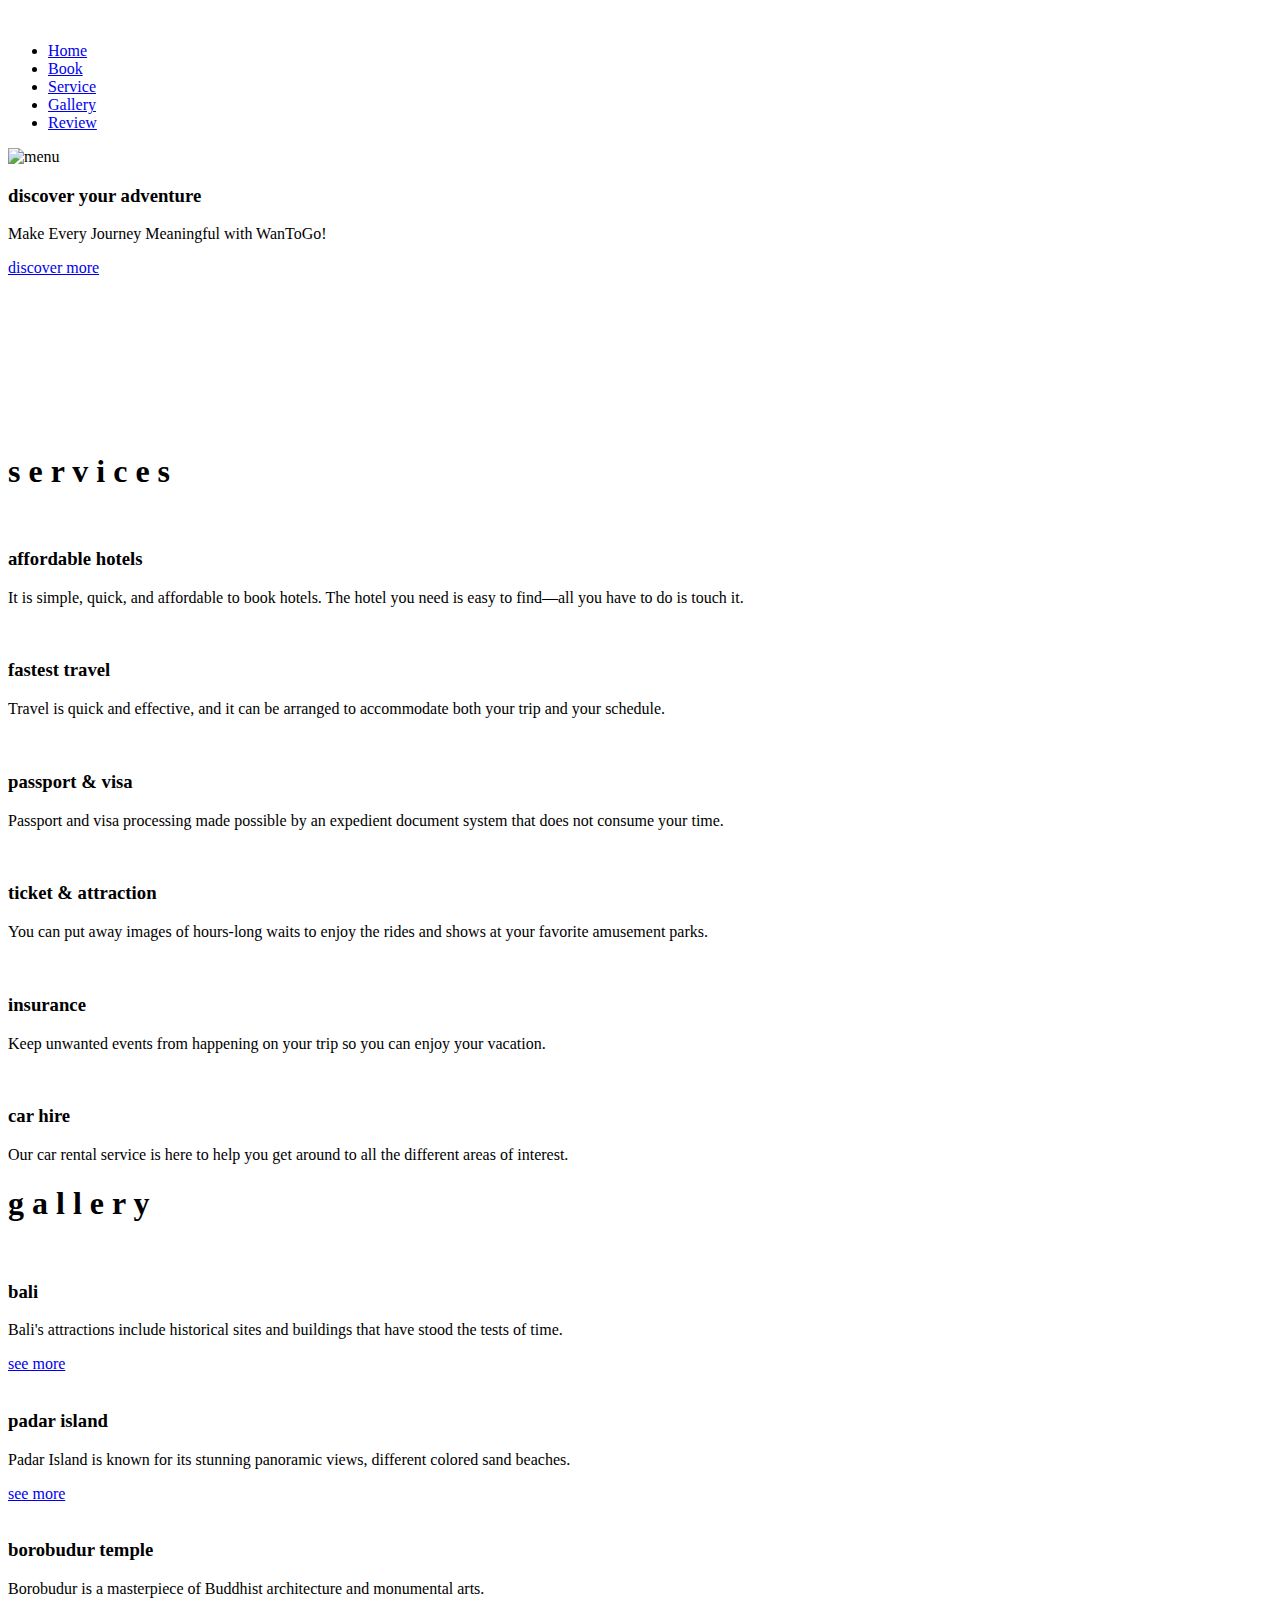
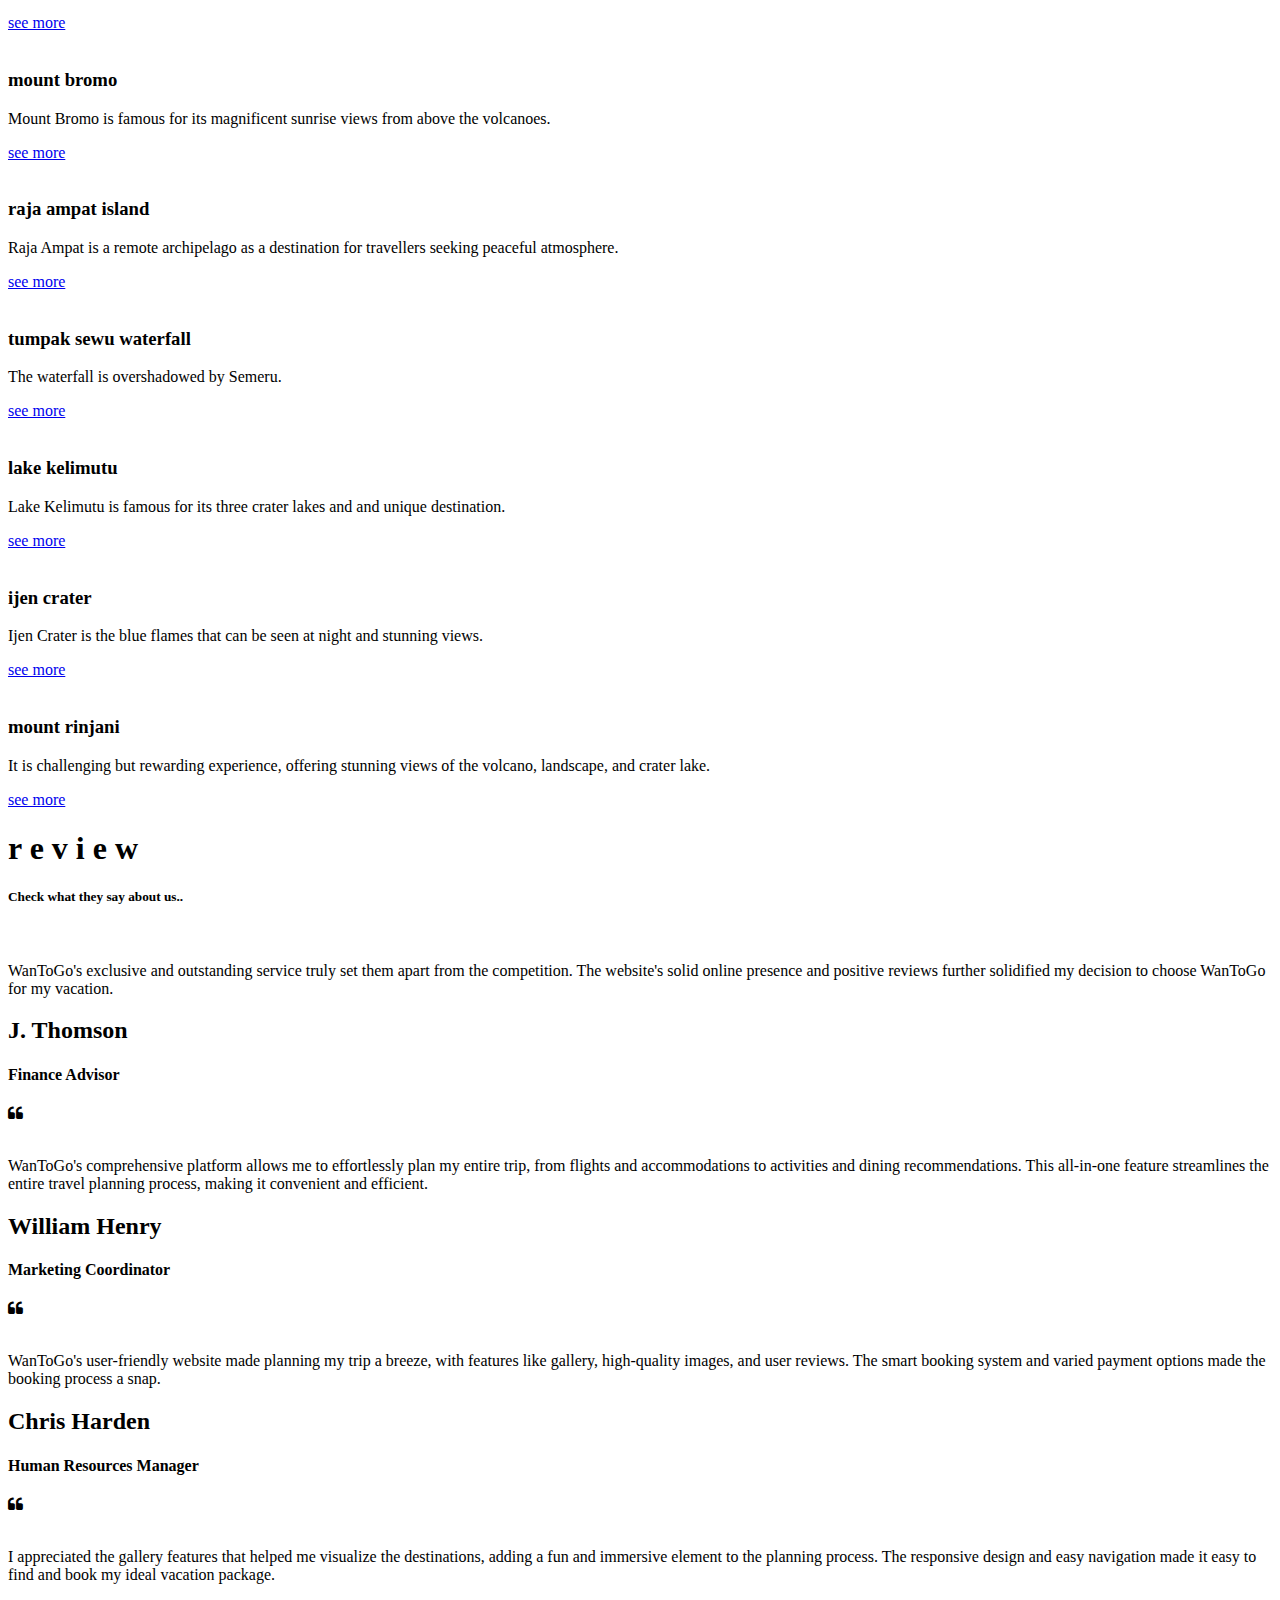
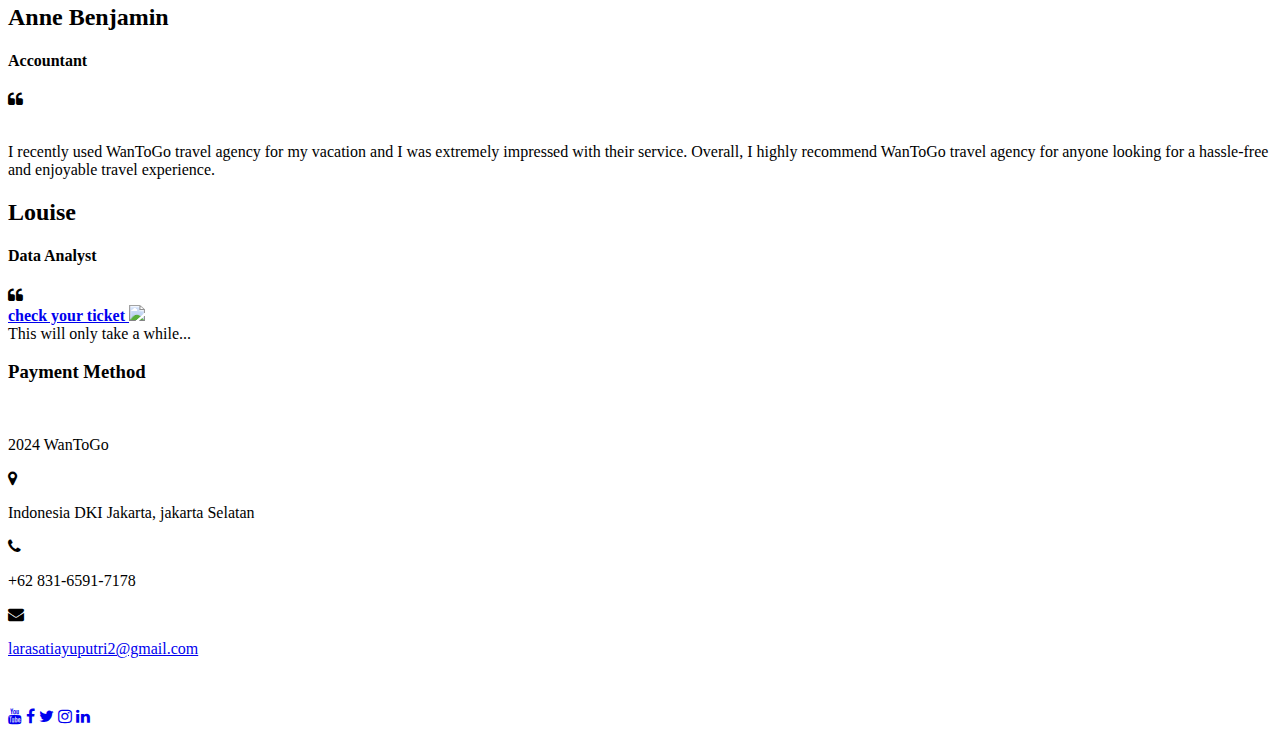
==== index.html @ e58da3a0 "Add files via upload" ====
<!DOCTYPE html>
<html lang="en">

<head>
  <meta charset="UTF-8" />
  <meta name="viewport" content="width=device-width, initial-scale=1.0" />
  <title>WanToGo Travel Services</title>

  <!-- ! font awesome cdn link -->

  <link rel="stylesheet" href="https://cdnjs.cloudflare.com/ajax/libs/font-awesome/6.4.2/css/all.min.css"
    integrity="sha512-z3gLpd7yknf1YoNbCzqRKc4qyor8gaKU1qmn+CShxbuBusANI9QpRohGBreCFkKxLhei6S9CQXFEbbKuqLg0DA=="
    crossorigin="anonymous" referrerpolicy="no-referrer" />

  <!-- ! custom css file link -->

  <link rel="stylesheet" href="./src/css/style.css" />

  <!-- ! icon website -->

  <link rel="icon" href="./src/assets/logo/WanTogo Icon.png" />

  <!-- ! external css file link for font awesome icon -->

  <link rel="stylesheet" href="https://cdnjs.cloudflare.com/ajax/libs/font-awesome/4.7.0/css/font-awesome.css" />

  <!-- ! footer cdn link -->

  <link rel="stylesheet" href="https://cdnjs.cloudflare.com/ajax/libs/font-awesome/4.7.0/css/font-awesome.min.css" />
</head>

<body>
  <!-- ! Header section starts -->

  <header>
    <nav>
      <div class="logo">
        <img src="./src/assets/logo/Logo Website.gif" width="100%" alt="" />
      </div>
      <ul class="navbar hidden">
        <li>
          <a href="#home">Home</a>
        </li>
        <li>
          <a href="./src/pages/book-ticket.html">Book</a>
        </li>
        <li>
          <a href="#services">Service</a>
        </li>
        <li>
          <a href="#gallery">Gallery</a>
        </li>
        <li>
          <a href="#review">Review</a>
        </li>
      </ul>
      <img src="./src/assets/menu-icon/menu.png" alt="menu" class="menu-icon" id="menu-bar" />
    </nav>
    <div class="banner"></div>
  </header>

  <!-- ! Header section ends -->

  <!-- ! Main section starts -->

  <main>
    <!-- ! Home section starts  -->

    <section class="home" id="home">
      <div class="content">
        <h3>discover your adventure</h3>
        <p>Make Every Journey Meaningful with WanToGo!</p>
        <a href="#services" class="btn">discover more</a>
      </div>

      <div class="controls">
        <span class="vid-btn active" data-src="./src/assets/video/video 5.mp4"></span>
        <span class="vid-btn" data-src="./src/assets/video/video 2.mp4"></span>
        <span class="vid-btn" data-src="./src/assets/video/video 1.mp4"></span>

        <div class="video-container">
          <video src="./src/assets/video/video 5.mp4" id="video-slider" loop autoplay muted></video>
        </div>
      </div>
    </section>

    <!-- ! Home section ends  -->

    <!-- ! Service section starts -->
    <section class="services" id="services">
      <h1 class="heading">
        <span>s</span>
        <span>e</span>
        <span>r</span>
        <span>v</span>
        <span>i</span>
        <span>c</span>
        <span>e</span>
        <span>s</span>
      </h1>

      <div class="box-container">
        <div class="box">
          <i class="fa-solid fa-hotel" id="srv-icon"></i>
          <h3>affordable hotels</h3>
          <p>
            It is simple, quick, and affordable to book hotels. The hotel you
            need is easy to find—all you have to do is touch it.
          </p>
        </div>
        <div class="box">
          <i class="fa-solid fa-plane" id="srv-icon"></i>
          <h3>fastest travel</h3>
          <p>
            Travel is quick and effective, and it can be arranged to
            accommodate both your trip and your schedule.
          </p>
        </div>
        <div class="box">
          <i class="fa-brands fa-cc-visa" id="srv-icon"></i>
          <h3>passport & visa</h3>
          <p>
            Passport and visa processing made possible by an expedient
            document system that does not consume your time.
          </p>
        </div>
        <div class="box">
          <i class="fa-sharp fa-solid fa-ticket" id="srv-icon"></i>
          <h3>ticket & attraction</h3>
          <p>
            You can put away images of hours-long waits to enjoy the rides and
            shows at your favorite amusement parks.
          </p>
        </div>
        <div class="box">
          <i class="fa-solid fa-shield" id="srv-icon"></i>
          <h3>insurance</h3>
          <p>
            Keep unwanted events from happening on your trip so you can enjoy
            your vacation.
          </p>
        </div>
        <div class="box">
          <i class="fa-solid fa-car" id="srv-icon"></i>
          <h3>car hire</h3>
          <p>
            Our car rental service is here to help you get around to all the
            different areas of interest.
          </p>
        </div>
      </div>
    </section>

    <!-- ! Service Section ends -->

    <!-- ! Gallery section starts -->

    <section class="gallery" id="gallery">
      <h1 class="heading">
        <span>g</span>
        <span>a</span>
        <span>l</span>
        <span>l</span>
        <span>e</span>
        <span>r</span>
        <span>y</span>
      </h1>

      <div class="box-container">
        <div class="box">
          <img src="./src/assets/gallery-section/g - bali.png" alt="" />
          <div class="content">
            <h3>bali</h3>
            <p>
              Bali's attractions include historical sites and buildings that
              have stood the tests of time.
            </p>
            <a href="https://www.indonesia.travel/id/en/destinations/bali-nusa-tenggara/bali" class="btn"
              target="_blank" rel="noopener">see more</a>
          </div>
        </div>
        <div class="box">
          <img src="./src/assets/gallery-section/g - padar.png" alt="" />
          <div class="content">
            <h3>padar island</h3>
            <p>
              Padar Island is known for its stunning panoramic views,
              different colored sand beaches.
            </p>
            <a href="https://www.indonesia.travel/id/en/destinations/bali-nusa-tenggara/labuan-bajo/the-wonder-of-padar-island-an-undeniable-travel-wish-list"
              class="btn" target="_blank" rel="noopener">see more</a>
          </div>
        </div>
        <div class="box">
          <img src="./src/assets/gallery-section/g - borobudur.png" alt="" />
          <div class="content">
            <h3>borobudur temple</h3>
            <p>
              Borobudur is a masterpiece of Buddhist architecture and
              monumental arts.
            </p>
            <a href="https://www.indonesia.travel/id/en/event-festivals/borobudur-marathon" class="btn" target="_blank"
              rel="noopener">see more</a>
          </div>
        </div>
        <div class="box">
          <img src="./src/assets/gallery-section/g - bromo.png" alt="" />
          <div class="content">
            <h3>mount bromo</h3>
            <p>
              Mount Bromo is famous for its magnificent sunrise views from
              above the volcanoes.
            </p>
            <a href="https://www.indonesia.travel/id/en/trip-ideas/8-signature-dishes-from-the-gateway-to-mecca-city-to-delight-culinary-enthusiasts1"
              class="btn" target="_blank" rel="noopener">see more</a>
          </div>
        </div>
        <div class="box">
          <img src="./src/assets/gallery-section/g- raja ampat.png" alt="" />
          <div class="content">
            <h3>raja ampat island</h3>
            <p>
              Raja Ampat is a remote archipelago as a destination for
              travellers seeking peaceful atmosphere.
            </p>
            <a href="https://www.indonesia.travel/id/en/destinations/maluku-papua/raja-ampat/do-not-miss-these-pieces-of-paradise-at-the-incridible-raja-ampat-island-s"
              class="btn" target="_blank" rel="noopener">see more</a>
          </div>
        </div>
        <div class="box">
          <img src="./src/assets/gallery-section/g - tumpak sewu.png" alt="" />
          <div class="content">
            <h3>tumpak sewu waterfall</h3>
            <p>The waterfall is overshadowed by Semeru.</p>
            <a href="https://www.journeyera.com/tumpak-sewu-waterfall/" class="btn" target="_blank" rel="noopener">see
              more</a>
          </div>
        </div>
        <div class="box">
          <img src="./src/assets/gallery-section/g - kelimutu.png" alt="" />
          <div class="content">
            <h3>lake kelimutu</h3>
            <p>
              Lake Kelimutu is famous for its three crater lakes and and
              unique destination.
            </p>
            <a href="https://www.indonesia.travel/id/en/destinations/bali-nusa-tenggara/flores/lake-kelimutu"
              class="btn" target="_blank" rel="noopener">see more</a>
          </div>
        </div>
        <div class="box">
          <img src="./src/assets/gallery-section/g - ijen.png" alt="" />
          <div class="content">
            <h3>ijen crater</h3>
            <p>
              Ijen Crater is the blue flames that can be seen at night and
              stunning views.
            </p>
            <a href="https://www.journeyera.com/kawah-ijen-volcano-hike-blue-fire/" class="btn" target="_blank"
              rel="noopener">see more</a>
          </div>
        </div>
        <div class="box">
          <img src="./src/assets/gallery-section/g - rinjani.png" alt="" />
          <div class="content">
            <h3>mount rinjani</h3>
            <p>
              It is challenging but rewarding experience, offering stunning
              views of the volcano, landscape, and crater lake.
            </p>
            <a href="https://www.journeyera.com/mount-rinjani-trekking/" class="btn" target="_blank" rel="noopener">see
              more</a>
          </div>
        </div>
      </div>
    </section>

    <!-- ! Gallery section ends -->

    <!-- ! Review section starts -->

    <section class="review" id="review">
      <h1 class="heading">
        <span>r</span>
        <span>e</span>
        <span>v</span>
        <span>i</span>
        <span>e</span>
        <span>w</span>
      </h1>

      <div class="wrapper">
        <h5>Check what they say about us..</h5>
      </div>

      <!-- ! Review cards -->
      <div class="cards">
        <div class="card">
          <img src="./src/assets/review-section/r-1.png" alt="" />
          <p>
            WanToGo's exclusive and outstanding service truly set them apart
            from the competition. The website's solid online presence and
            positive reviews further solidified my decision to choose WanToGo
            for my vacation.
          </p>
          <h2>J. Thomson</h2>
          <h4>Finance Advisor</h4>
          <i class="fa fa-quote-left" id="quote"></i>
        </div>
        <div class="card">
          <img src="./src/assets/review-section/r-2.png" alt="" />
          <p>
            WanToGo's comprehensive platform allows me to effortlessly plan my
            entire trip, from flights and accommodations to activities and
            dining recommendations. This all-in-one feature streamlines the
            entire travel planning process, making it convenient and
            efficient.
          </p>
          <h2>William Henry</h2>
          <h4>Marketing Coordinator</h4>
          <i class="fa fa-quote-left" id="quote"></i>
        </div>
        <div class="card">
          <img src="./src/assets/review-section/r-3.png" alt="" />
          <p>
            WanToGo's user-friendly website made planning my trip a breeze,
            with features like gallery, high-quality images, and user reviews.
            The smart booking system and varied payment options made the
            booking process a snap.
          </p>
          <h2>Chris Harden</h2>
          <h4>Human Resources Manager</h4>
          <i class="fa fa-quote-left" id="quote"></i>
        </div>
        <div class="card">
          <img src="./src/assets/review-section/r-4.png" alt="" />
          <p>
            I appreciated the gallery features that helped me visualize the
            destinations, adding a fun and immersive element to the planning
            process. The responsive design and easy navigation made it easy to
            find and book my ideal vacation package.
          </p>
          <h2>Anne Benjamin</h2>
          <h4>Accountant</h4>
          <i class="fa fa-quote-left" id="quote"></i>
        </div>
        <div class="card">
          <img src="./src/assets/review-section/r-5.png" alt="" />
          <p>
            I recently used WanToGo travel agency for my vacation and I was
            extremely impressed with their service. Overall, I highly
            recommend WanToGo travel agency for anyone looking for a
            hassle-free and enjoyable travel experience.
          </p>
          <h2>Louise</h2>
          <h4>Data Analyst</h4>
          <i class="fa fa-quote-left" id="quote"></i>
        </div>
      </div>
    </section>

    <!-- ! Review section ends -->

    <!-- ! Floating check ticket starts -->

    <a href="./src/pages/check-ticket.html" class="floating-parent">
      <div class="right-button"></div>
      <span class="widgetlabel">
        <strong>check your ticket</strong>
        <img src="./src/assets/check-ticket-section/waving-hand.png" class="emoji" />
      </span>
    </a>

    <!-- ! Floating check ticket ends -->

    <!-- ! Loader starts -->

    <div class="loader">
      <div class="loader-text">This will only take a while...</div>
    </div>

    <!-- ! Loader ends -->
  </main>

  <!-- ! Main section ends -->

  <!-- ! Footer section starts -->

  <footer class="footer">
    <div class="footer-left">
      <h3>Payment Method</h3>
      <div class="credit-cards">
        <img src="./src/assets/footer-section/visa.png" alt="" />
        <img src="./src/assets/footer-section/mastercard.png" alt="" />
        <img src="./src/assets/footer-section/paypal.png" alt="" />
      </div>
      <p class="footer-copyright">2024 WanToGo</p>
    </div>

    <div class="footer-center">
      <div>
        <i class="fa fa-map-marker"></i>
        <p><span>Indonesia</span> DKI Jakarta, jakarta Selatan</p>
      </div>
      <div>
        <i class="fa fa-phone"></i>
        <p>+62 831-6591-7178</p>
      </div>
      <div>
        <i class="fa fa-envelope"></i>
        <p><a href="mailto:support@gmail.com">larasatiayuputri2@gmail.com</a></p>
      </div>
    </div>

    <div class="footer-right">
      <p class="footer-about">
        <img src="./src/assets/logo/WanToGo Logo.png" alt="" />
      </p>

      <div class="footer-media">
        <a href="https://www.youtube.com/" target="_blank" rel="noopener"><i class="fa fa-youtube"></i></a>
        <a href="https://www.facebook.com/" target="_blank" rel="noopener"><i class="fa fa-facebook"></i></a>
        <a href="https://twitter.com/" target="_blank" rel="noopener"><i class="fa fa-twitter"></i></a>
        <a href="https://www.instagram.com/" target="_blank" rel="noopener"><i class="fa fa-instagram"></i></a>
        <a href="https://www.linkedin.com/" target="_blank" rel="noopener"><i class="fa fa-linkedin"></i></a>
      </div>
    </div>
  </footer>

  <!-- ! Footer section ends -->

  <!-- ! Custom js file link -->
  <script src="./src/js/index.js"></script>
</body>

</html>
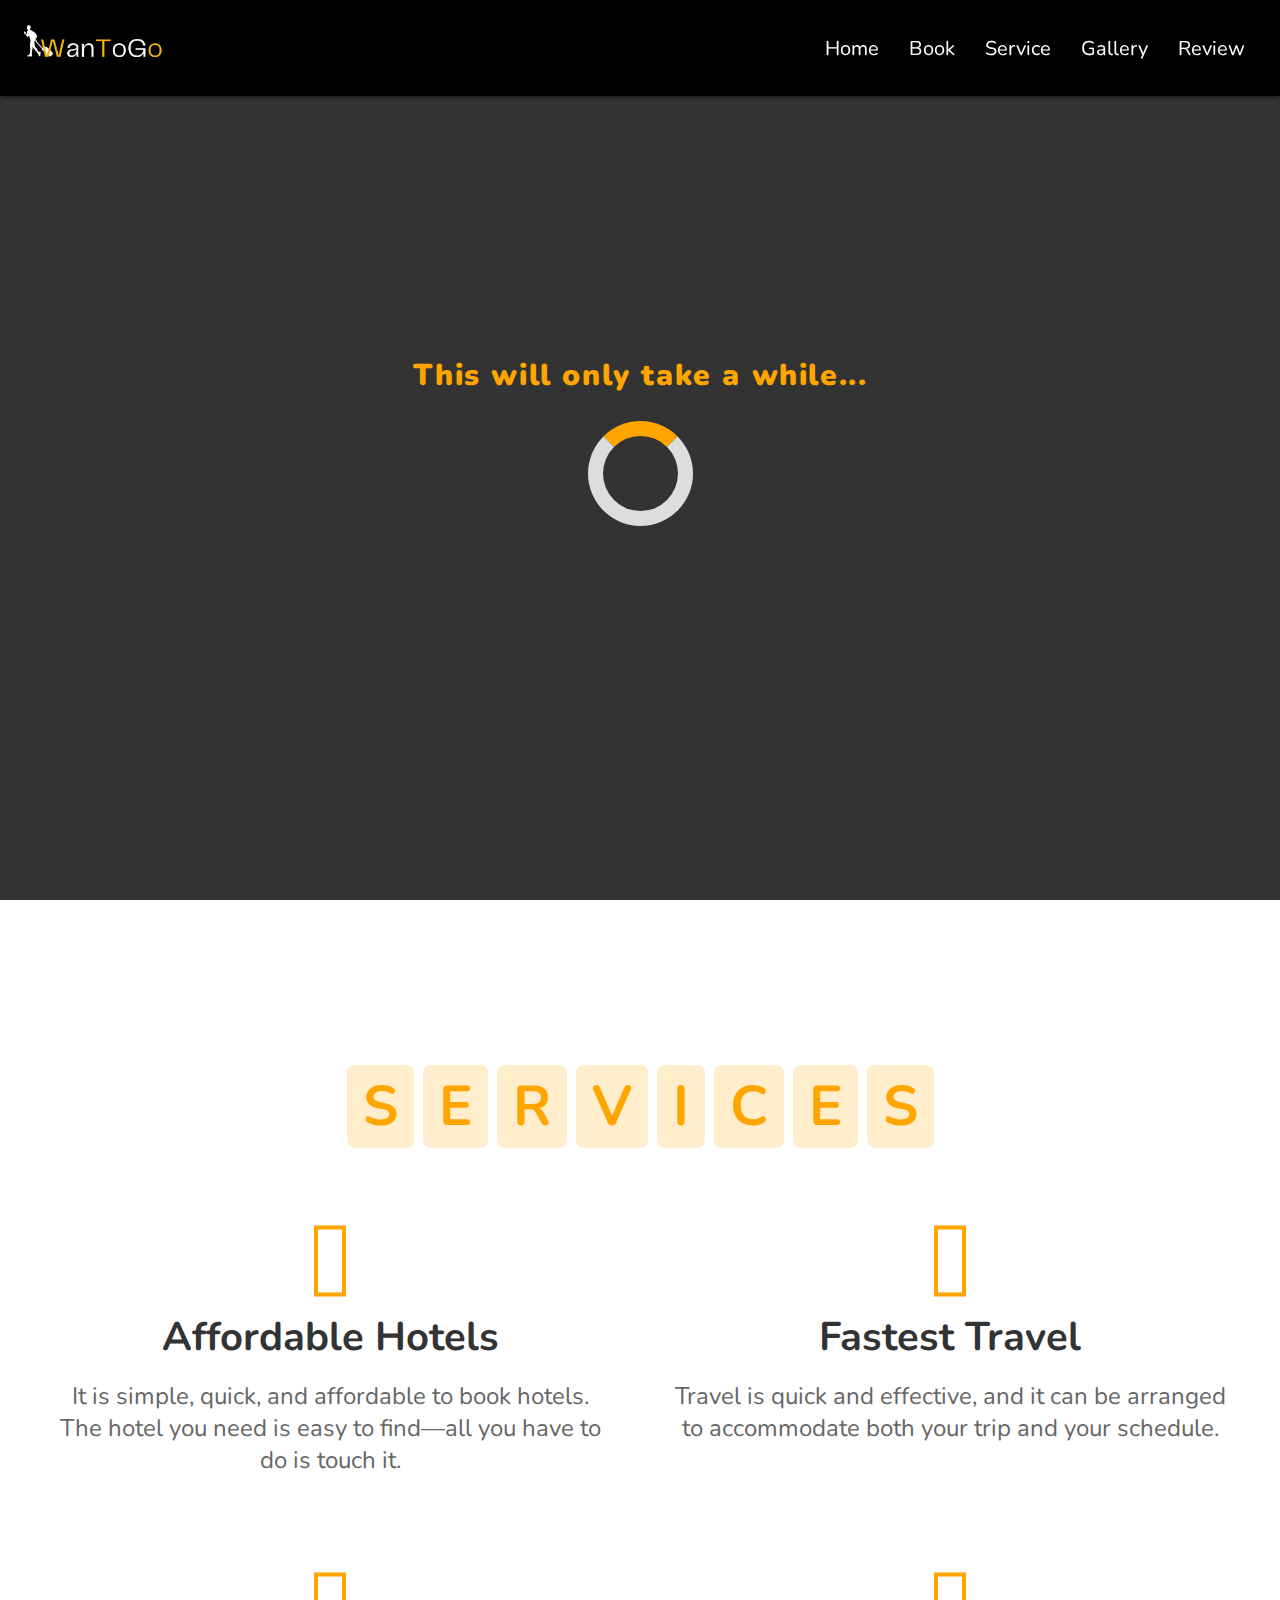
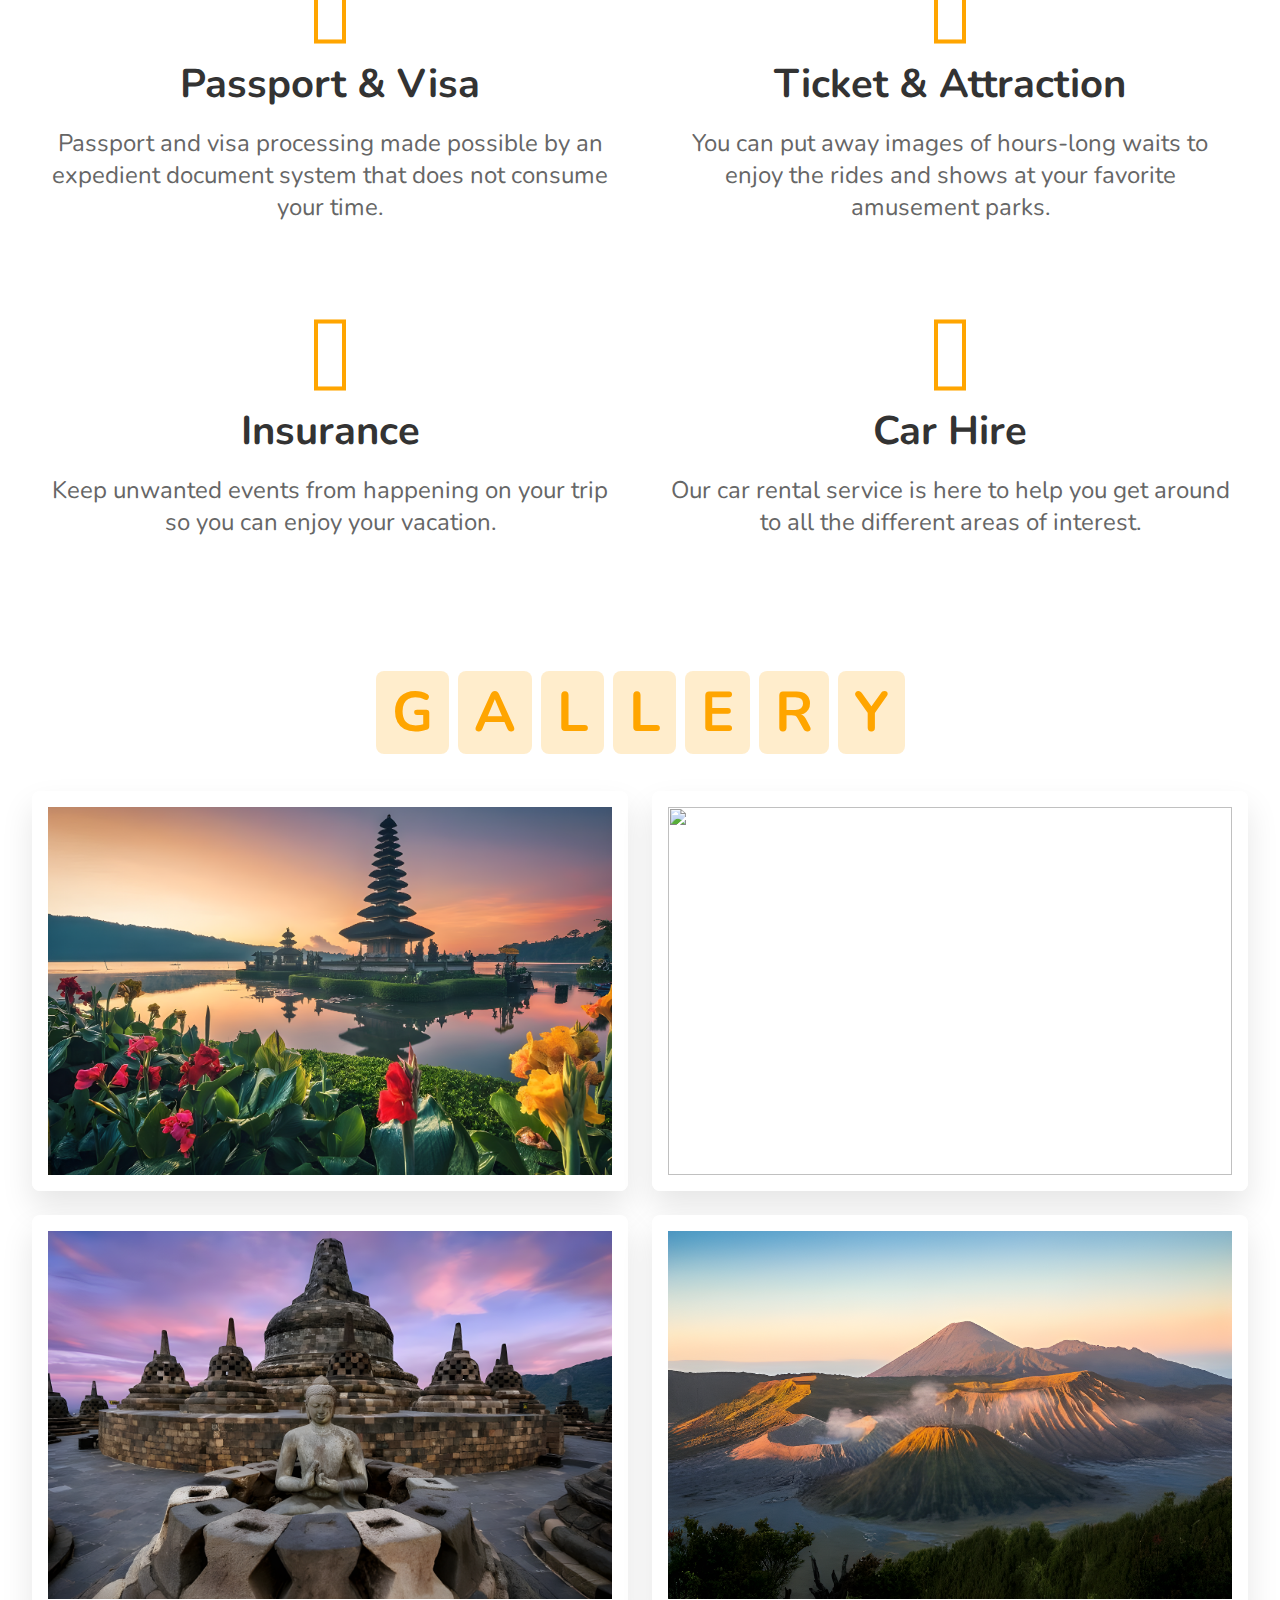
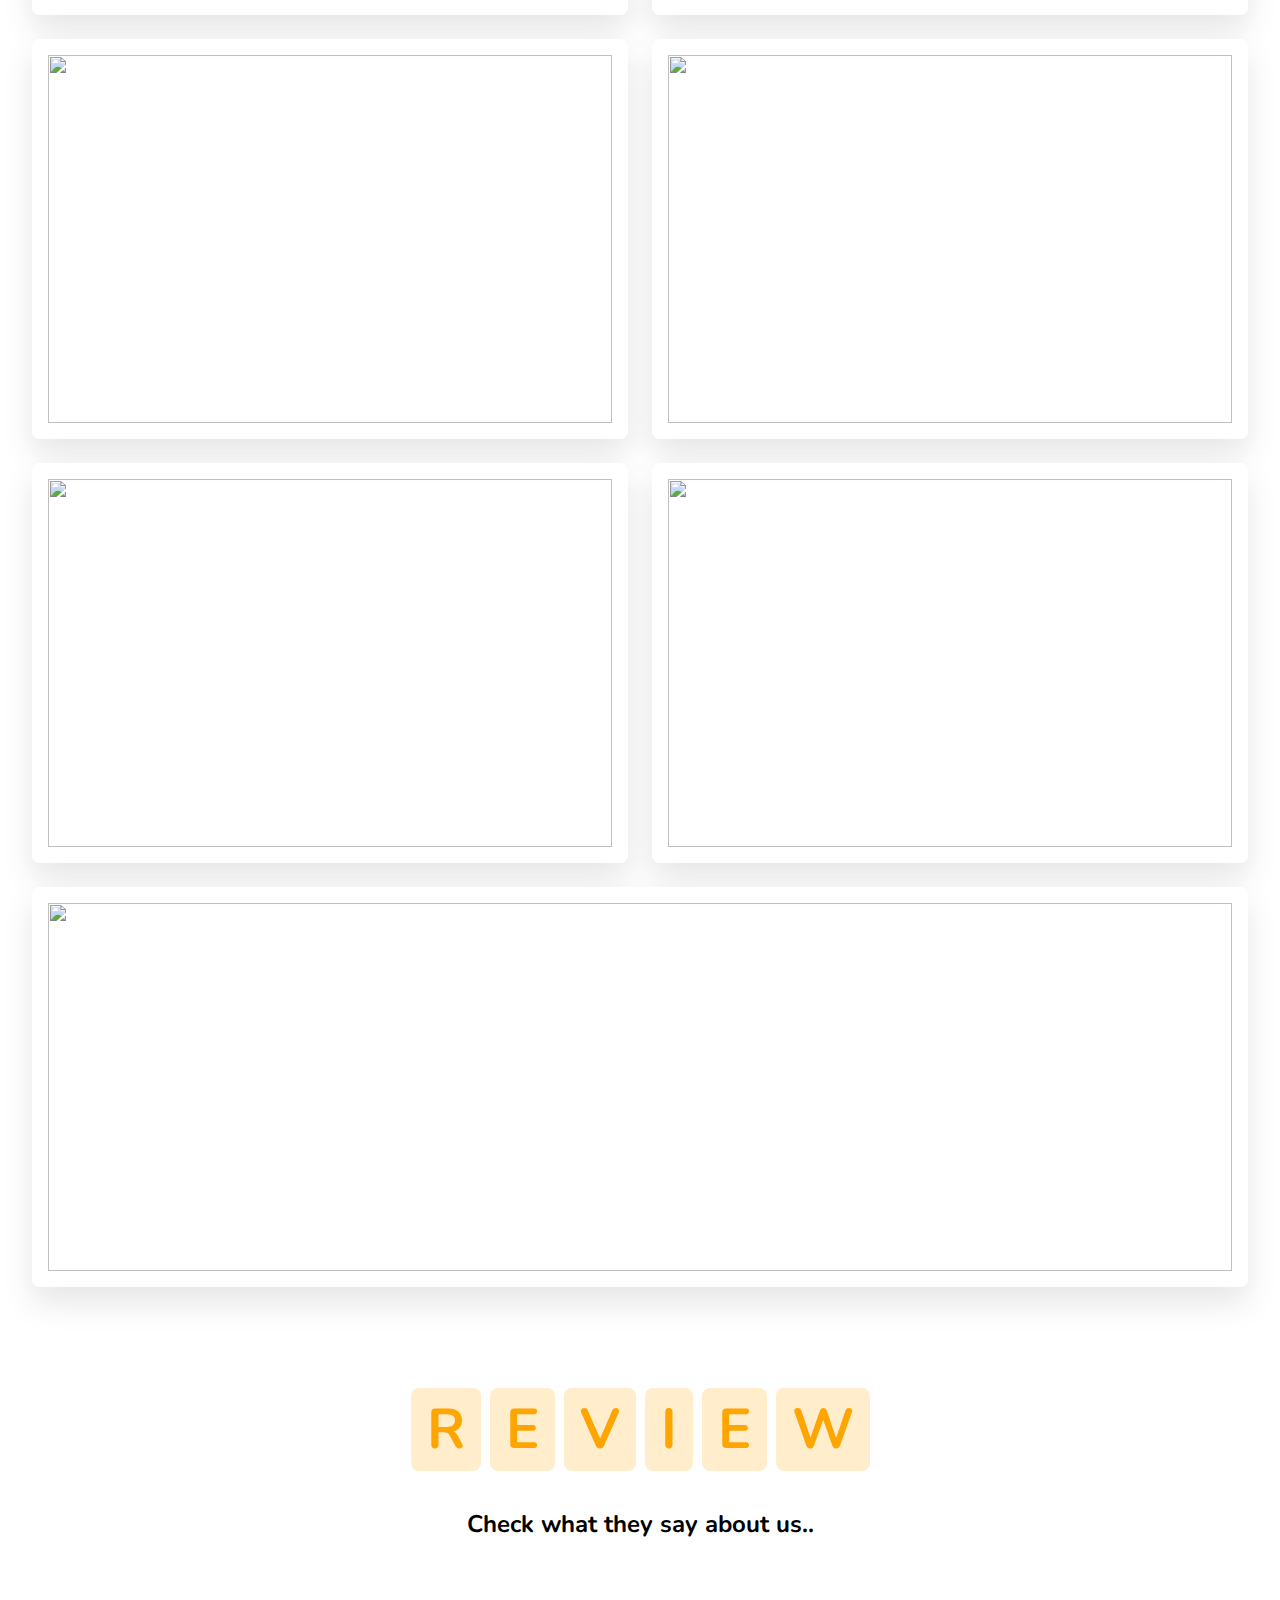
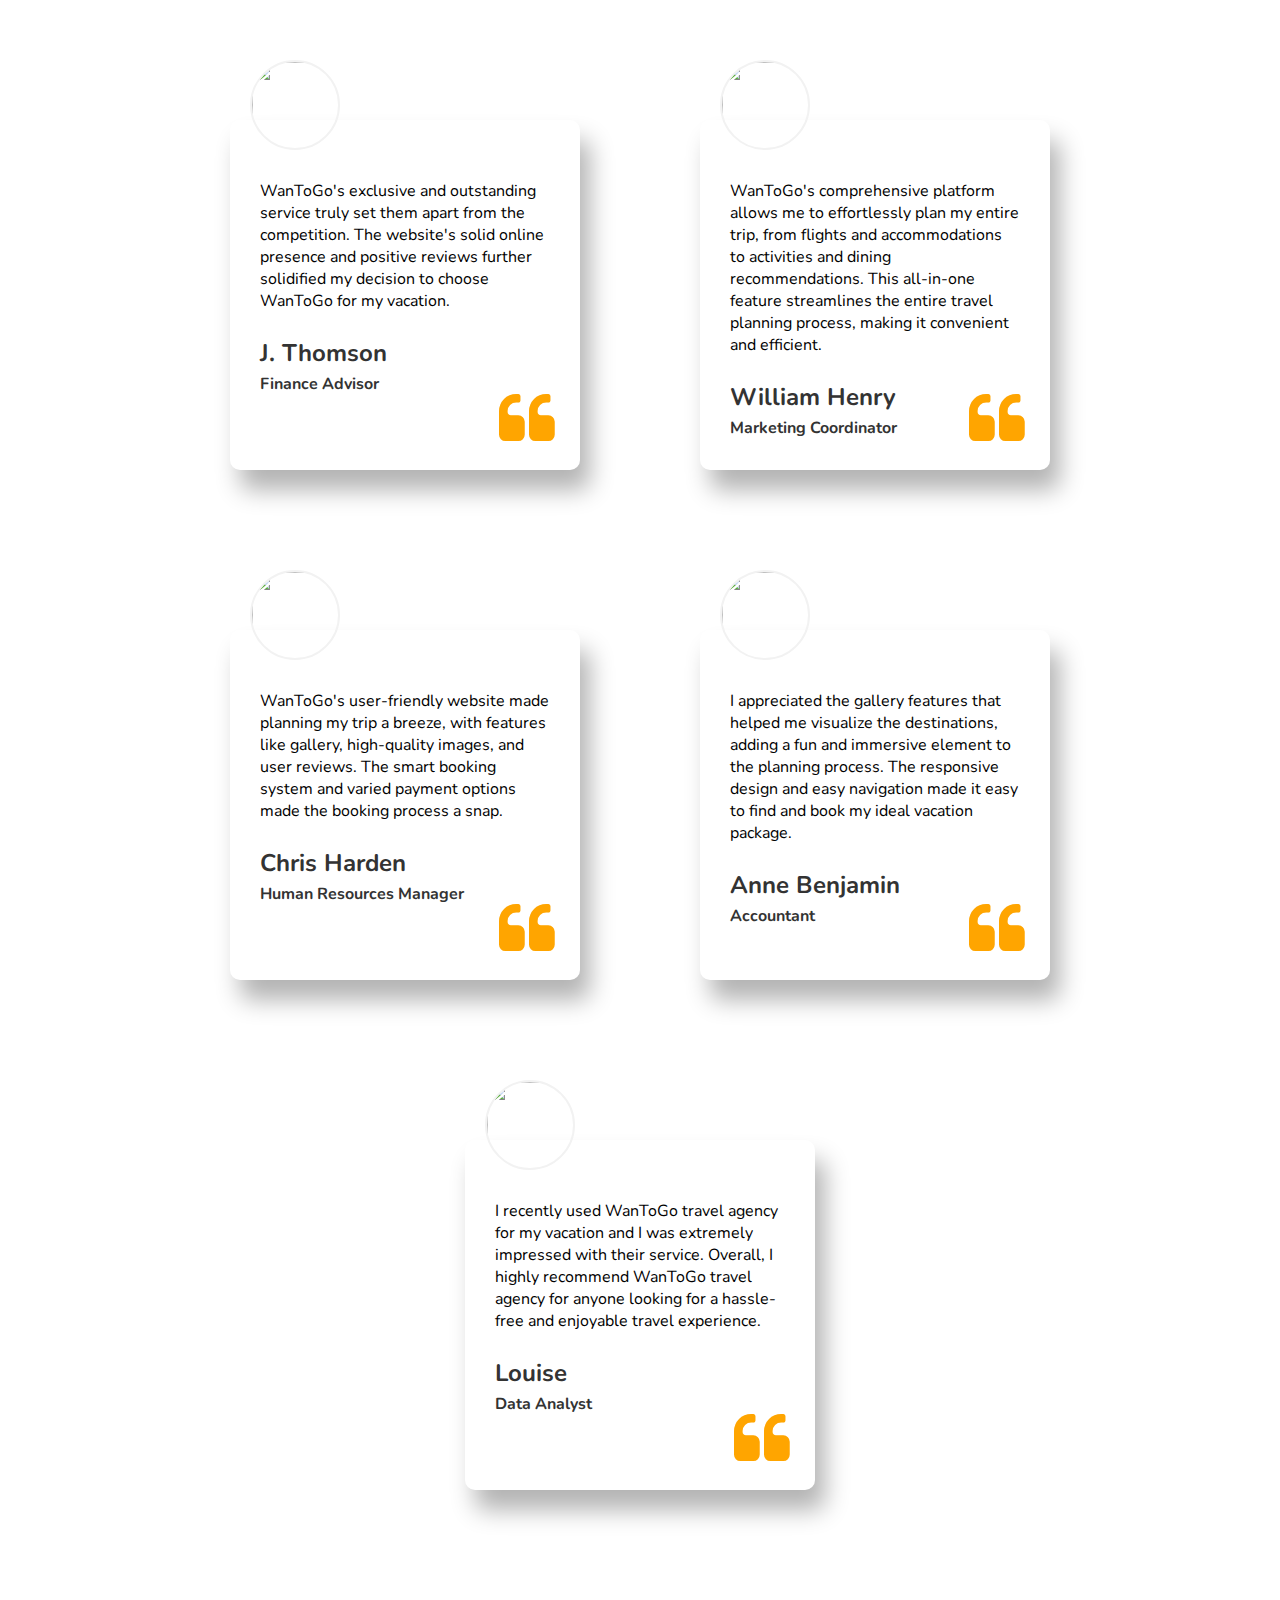
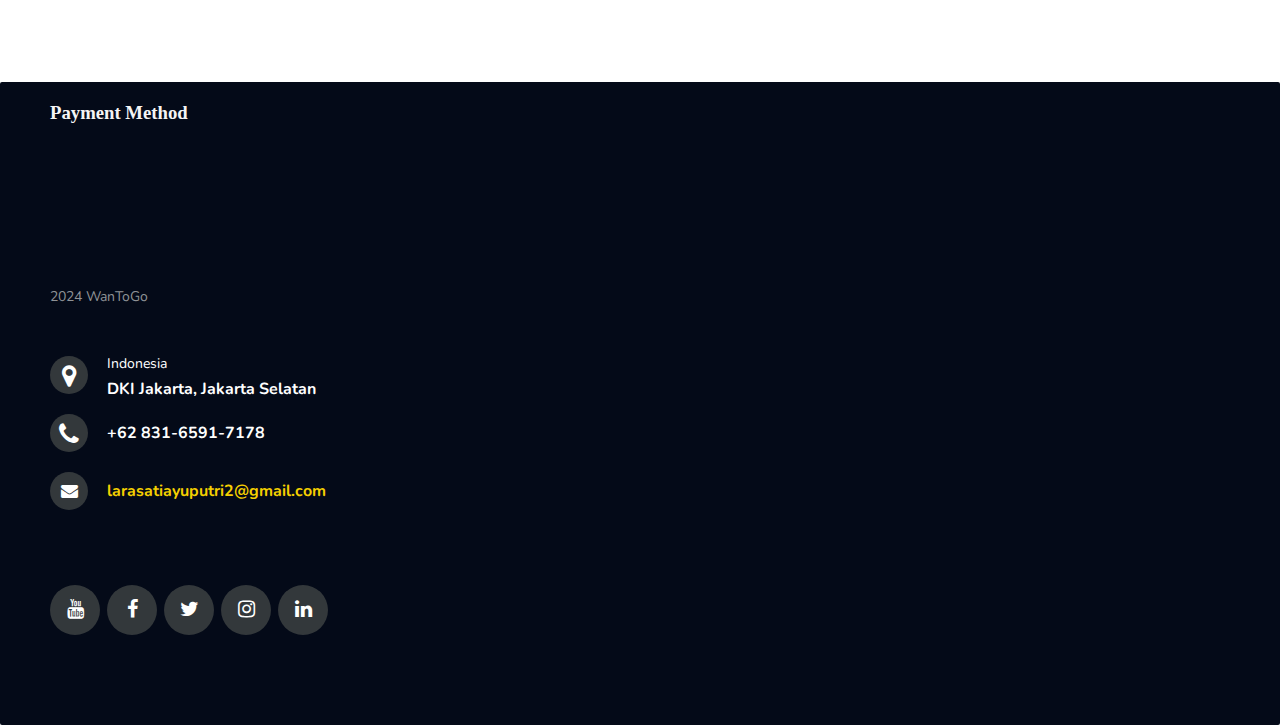
==== commit feca7181: "Update index.html" ====
--- a/index.html
+++ b/index.html
@@ -14,11 +14,11 @@
 
   <!-- ! custom css file link -->
 
-  <link rel="stylesheet" href="./src/css/style.css" />
+  <link rel="stylesheet" href="./css/style.css" />
 
   <!-- ! icon website -->
 
-  <link rel="icon" href="./src/assets/logo/WanTogo Icon.png" />
+  <link rel="icon" href="./assets/logo/WanTogo Icon.png" />
 
   <!-- ! external css file link for font awesome icon -->
 
@@ -35,14 +35,14 @@
   <header>
     <nav>
       <div class="logo">
-        <img src="./src/assets/logo/Logo Website.gif" width="100%" alt="" />
+        <img src="./assets/logo/Logo Website.gif" width="100%" alt="" />
       </div>
       <ul class="navbar hidden">
         <li>
           <a href="#home">Home</a>
         </li>
         <li>
-          <a href="./src/pages/book-ticket.html">Book</a>
+          <a href="./pages/book-ticket.html">Book</a>
         </li>
         <li>
           <a href="#services">Service</a>
@@ -54,7 +54,7 @@
           <a href="#review">Review</a>
         </li>
       </ul>
-      <img src="./src/assets/menu-icon/menu.png" alt="menu" class="menu-icon" id="menu-bar" />
+      <img src="./assets/menu-icon/menu.png" alt="menu" class="menu-icon" id="menu-bar" />
     </nav>
     <div class="banner"></div>
   </header>
@@ -79,7 +79,7 @@
         <span class="vid-btn" data-src="./src/assets/video/video 1.mp4"></span>
 
         <div class="video-container">
-          <video src="./src/assets/video/video 5.mp4" id="video-slider" loop autoplay muted></video>
+          <video src="./assets/video/video 5.mp4" id="video-slider" loop autoplay muted></video>
         </div>
       </div>
     </section>
@@ -168,7 +168,7 @@
 
       <div class="box-container">
         <div class="box">
-          <img src="./src/assets/gallery-section/g - bali.png" alt="" />
+          <img src="./assets/gallery-section/g - bali.png" alt="" />
           <div class="content">
             <h3>bali</h3>
             <p>
@@ -180,7 +180,7 @@
           </div>
         </div>
         <div class="box">
-          <img src="./src/assets/gallery-section/g - padar.png" alt="" />
+          <img src="./assets/gallery-section/g - padar.png" alt="" />
           <div class="content">
             <h3>padar island</h3>
             <p>
@@ -192,7 +192,7 @@
           </div>
         </div>
         <div class="box">
-          <img src="./src/assets/gallery-section/g - borobudur.png" alt="" />
+          <img src="./assets/gallery-section/g - borobudur.png" alt="" />
           <div class="content">
             <h3>borobudur temple</h3>
             <p>
@@ -204,7 +204,7 @@
           </div>
         </div>
         <div class="box">
-          <img src="./src/assets/gallery-section/g - bromo.png" alt="" />
+          <img src="./assets/gallery-section/g - bromo.png" alt="" />
           <div class="content">
             <h3>mount bromo</h3>
             <p>
@@ -216,7 +216,7 @@
           </div>
         </div>
         <div class="box">
-          <img src="./src/assets/gallery-section/g- raja ampat.png" alt="" />
+          <img src="./assets/gallery-section/g- raja ampat.png" alt="" />
           <div class="content">
             <h3>raja ampat island</h3>
             <p>
@@ -433,4 +433,4 @@
   <script src="./src/js/index.js"></script>
 </body>
 
-</html>+</html>
--- a/css/style.css
+++ b/css/style.css
@@ -0,0 +1,909 @@
+@import url("https://fonts.googleapis.com/css2?family=Nunito:wght@200;300;400;600;700&display=swap");
+@import url("https://fonts.googleapis.com/css2?family=Poppins:wght@300;400;500;600&display=swap");
+
+:root {
+  --orange: #ffa500;
+}
+
+* {
+  font-family: "Nunito", sans-serif;
+  margin: 0;
+  padding: 0;
+  box-sizing: border-box;
+  text-transform: capitalize;
+  outline: none;
+  border: none;
+  text-decoration: none;
+}
+
+*::selection {
+  background: var(--orange);
+  color: #fff;
+}
+
+html {
+  font-size: 62, 5%;
+  overflow-x: hidden;
+  scroll-padding-top: 6rem;
+  scroll-behavior: smooth;
+}
+
+section {
+  padding: 2rem 9%;
+}
+
+/* ! Heading for every pages */
+
+.heading {
+  text-align: center;
+  padding: 2.5rem 0;
+}
+
+.heading span {
+  font-size: 3.5rem;
+  background: rgba(255, 165, 0, 0.2);
+  color: var(--orange);
+  border-radius: 0.5rem;
+  padding: 0.2rem 1rem;
+}
+
+.heading span.space {
+  background: none;
+}
+
+/* ! Header section */
+
+header {
+  display: inline;
+}
+
+nav {
+  box-shadow: 0 0 5px black;
+  background-color: black;
+  display: flex;
+  justify-content: space-between;
+  align-items: center;
+  position: sticky;
+  top: 0;
+  padding: 10px 20px;
+  z-index: 10;
+}
+
+.logo {
+  width: 100px;
+}
+
+.logo img {
+  height: 150%;
+  width: 150%;
+  align-items: center;
+}
+
+nav ul {
+  padding-right: 10px;
+  list-style: none;
+  display: flex;
+  gap: 20px;
+}
+
+nav ul li a {
+  color: white;
+  text-decoration: none;
+  font-size: 20px;
+  padding: 0px 5px;
+}
+
+nav ul li a:hover {
+  color: #f0cd06;
+  font-weight: bold;
+  box-shadow: 0px 0px 10px 0px rgba(175, 175, 175, 0.75);
+  transition: all 0.5s ease;
+  padding: 15px;
+  border-radius: 10px;
+}
+
+.menu-icon {
+  display: none;
+  width: 30px;
+  cursor: pointer;
+  margin-left: 40px;
+}
+
+.active-link {
+  font-weight: bold;
+  text-decoration: underline;
+  text-decoration-color: #f0cd06;
+  text-decoration-thickness: 2px;
+  color: var(--orange);
+  transition: color 0.3s ease-in-out, text-decoration 0.3s ease-in-out,
+    background-color 0.3s ease-in-out;
+  background-color: #fff;
+  padding: 10px 15px;
+  border-radius: 5px;
+  box-shadow: 0px 0px 10px 0px rgba(255, 235, 14, 0.75);
+}
+
+/* ! Home section */
+
+.home {
+  min-height: 100vh;
+  display: flex;
+  align-items: center;
+  justify-content: center;
+  flex-flow: column;
+  position: relative;
+  z-index: 0;
+}
+
+.home .content {
+  text-align: center;
+}
+
+.home .content h3 {
+  font-size: 4.5rem;
+  color: #fff;
+  text-transform: uppercase;
+  text-shadow: 0 0.3rem 0.5rem rgba(0, 0, 0, 0.1);
+}
+
+.home .content p {
+  font-size: 2.5rem;
+  color: #fff;
+  padding: 5rem 0;
+}
+
+.btn {
+  display: inline-block;
+  margin-top: 1rem;
+  background: var(--orange);
+  color: #fff;
+  padding: 0.8rem 3rem;
+  border: 0.2rem solid var(--orange);
+  cursor: pointer;
+  font-size: 1.7rem;
+}
+
+.btn:hover {
+  background: rgba(255, 165, 0, 0.2);
+  color: var(--orange);
+}
+
+.submit-btn {
+  width: 100%;
+  text-align: right;
+}
+
+.home .video-container video {
+  position: absolute;
+  top: 0;
+  left: 0;
+  z-index: -1;
+  height: 100%;
+  width: 100%;
+  object-fit: cover;
+  opacity: 1;
+  transition: opacity 0.5s ease-in-out;
+}
+
+.home .controls {
+  padding: 1rem;
+  border-radius: 5rem;
+  background: rgba(0, 0, 0, 0.7);
+  margin-top: 7rem;
+}
+
+.home .controls .vid-btn {
+  height: 2rem;
+  width: 2rem;
+  display: inline-block;
+  border-radius: 50%;
+  background: #fff;
+  cursor: pointer;
+  margin: 0 0.5rem;
+}
+
+.home .controls .vid-btn.active {
+  background: var(--orange);
+}
+
+.fade {
+  opacity: 1;
+  transition: opacity 0.25s ease-in-out;
+}
+
+.fade-out {
+  opacity: 0;
+}
+
+/* ! Book section */
+
+form {
+  display: flex;
+  flex-wrap: wrap;
+  justify-content: space-between;
+  border-radius: 10px;
+  border: 1px solid #fff;
+  background: #ffc700;
+  box-shadow: -22px 28px 7px 15px rgba(0, 0, 0, 0.25);
+  padding: 20px;
+  gap: 20px;
+}
+
+.inputbox {
+  width: 45%;
+}
+
+.inputbox input {
+  width: 100%;
+  height: 30px;
+  border-radius: 3px;
+  border: 1px solid #fff;
+  background: #fff;
+  box-shadow: 0px 4px 4px 0px rgba(0, 0, 0, 0.25) inset;
+  padding: 0 10px;
+  text-transform: none;
+}
+
+.inputbox select {
+  background-color: #fff;
+  color: rgb(134, 127, 127);
+  padding: 0 10px;
+  width: 100%;
+  height: 30px;
+  border: none;
+  border-radius: 3px;
+  font-size: 13px;
+  box-shadow: 0px 4px 4px 0px rgba(0, 0, 0, 0.25) inset;
+  -webkit-appearance: button;
+  appearance: button;
+  outline: none;
+}
+
+textarea {
+  font-size: auto;
+  letter-spacing: 1px;
+  padding: 10px;
+  max-width: 100%;
+  line-height: 1.5;
+  border-radius: 5px;
+  border: 1px solid #ccc;
+  box-shadow: 1px 1px 1px #999;
+  text-transform: none;
+}
+
+/* ! Ticket section */
+
+.ticket-form {
+  background: var(--orange);
+  padding: 20px;
+  max-width: 600px;
+  margin: auto;
+  margin-top: 100px;
+}
+
+.ticket-column {
+  display: flex;
+  align-items: center;
+  gap: 20px;
+  margin: 10px 0px;
+}
+
+.ticket-column input {
+  width: 80%;
+  height: 25px;
+  border-radius: 2px;
+  text-transform: none;
+  padding-left: 10px;
+  border: 1px solid #fff;
+  background: #fff;
+  box-shadow: 0px 4px 4px 0px rgba(0, 0, 0, 0.25) inset;
+}
+
+.ticket-column label {
+  width: 20%;
+}
+
+.column-check-ticket {
+  border-radius: 10px;
+  background: rgba(255, 199, 0, 0.67);
+  box-shadow: -10px 10px 5px 14px rgba(0, 0, 0, 0.25);
+  padding: 20px;
+  max-width: 600px;
+  margin: auto;
+  margin-top: 120px;
+}
+
+.column-check-ticket .box-title {
+  max-width: 560px;
+  height: 435x;
+  flex-shrink: 0;
+  border-radius: 2px;
+  background: #ffc700;
+  box-shadow: 0px 4px 4px 0px rgba(0, 0, 0, 0.25);
+  margin-bottom: 30px;
+}
+
+.column-check-ticket .box-title h3 {
+  color: #fff;
+  text-align: center;
+  font-family: "Nunito", sans-serif;
+  font-size: 25px;
+  font-style: normal;
+  font-weight: 900;
+  line-height: normal;
+}
+
+.submit-ticket-btn {
+  text-align: center;
+}
+
+.submit-ticket-btn button {
+  text-transform: uppercase;
+}
+
+/* ! Service section */
+
+.services .box-container {
+  display: flex;
+  flex-wrap: wrap;
+  gap: 1.5rem;
+}
+
+.services .box-container .box {
+  flex: 1 1 30rem;
+  border-radius: 0.5rem;
+  padding: 1rem;
+  text-align: center;
+  transition: all 0.5s ease-in-out;
+}
+
+.services .box-container .box i {
+  padding: 1rem;
+  font-size: 5rem;
+  color: var(--orange);
+}
+
+.services .box-container .box h3 {
+  font-size: 2.5rem;
+  color: #333;
+}
+
+.services .box-container .box p {
+  font-size: 1.5rem;
+  color: #666;
+  padding: 1rem 0;
+  text-transform: none;
+}
+
+.services .box-container .box:hover {
+  background: #ffa500;
+  transform: scale(1.1);
+  box-shadow: 0 1rem 2rem rgba(0, 0, 0, 0.5);
+  cursor: pointer;
+}
+
+.services .box-container .box:hover #srv-icon {
+  color: #fff;
+}
+
+.services .box-container .box:hover h3 {
+  color: #800020;
+}
+
+.services .box-container .box:hover p {
+  color: #fff;
+}
+
+/* ! Gallery section */
+
+.gallery .box-container {
+  display: flex;
+  flex-wrap: wrap;
+  gap: 1.5rem;
+}
+
+.gallery .box-container .box {
+  overflow: hidden;
+  box-shadow: 0 1rem 2rem rgba(0, 0, 0, 0.1);
+  border: 1rem solid #fff;
+  border-radius: 0.5rem;
+  flex: 1 1 30rem;
+  height: 25rem;
+  position: relative;
+}
+
+.gallery .box-container .box img {
+  height: 100%;
+  width: 100%;
+  object-fit: cover;
+}
+
+.gallery .box-container .box .content {
+  position: absolute;
+  top: -120%;
+  left: 0;
+  height: 120%;
+  width: 100%;
+  text-align: center;
+  background: rgba(0, 0, 0, 0.7);
+  padding: 2rem;
+  padding-top: 5rem;
+}
+
+.gallery .box-container .box:hover .content {
+  top: 0;
+}
+
+.gallery .box-container .box .content h3 {
+  font-size: 2.5rem;
+  color: var(--orange);
+}
+
+.gallery .box-container .box .content p {
+  font-size: 1.5rem;
+  color: #eee;
+  padding: 0.5rem 0;
+  text-transform: none;
+}
+
+/* ! Review section */
+
+.review {
+  background: white;
+}
+
+.wrapper h5 {
+  font-size: 24px;
+  text-align: center;
+  margin-bottom: 100px;
+  text-transform: none;
+}
+
+.cards {
+  display: flex;
+  flex-wrap: wrap;
+  justify-content: center;
+  align-items: center;
+  width: 1000px;
+  margin: auto;
+}
+
+.card {
+  width: 350px;
+  height: 350px;
+  border-radius: 10px;
+  margin: 55px;
+  padding: 20px 30px;
+  position: relative;
+  background: rgba(255, 255, 255, 0.2);
+  box-shadow: 10px 20px 25px rgba(0, 0, 0, 0.3);
+  transition: all 0.5s ease-in-out;
+}
+
+.card img {
+  height: 90px;
+  width: 90px;
+  border: 2px solid #f2f2f2;
+  border-radius: 50%;
+  position: absolute;
+  top: -60px;
+  left: 20px;
+}
+
+.card p {
+  margin-top: 40px;
+  margin-bottom: 25px;
+  text-transform: none;
+}
+
+.card h2 {
+  margin-bottom: 4px;
+  color: #333;
+}
+
+.card h4 {
+  color: #333;
+  font-size: 16px;
+}
+
+.card i {
+  font-size: 60px;
+  position: absolute;
+  bottom: 20px;
+  right: 25px;
+  color: var(--orange);
+}
+
+.card:hover {
+  transform: scale(1.1);
+  color: #333;
+  background: linear-gradient(35deg, #c4880f 10%, #e5ff39 100%);
+  box-shadow: 10px 40px 50px rgba(0, 0, 0, 0.5);
+}
+
+.card:hover #quote {
+  color: white;
+}
+
+.card:hover p {
+  color: #800020;
+}
+
+/* ! About-us section */
+
+
+
+/* ! Floating ticket section */
+
+.floating-parent {
+  position: fixed;
+  bottom: 8%;
+  right: 18px;
+  text-align: center;
+  color: #ffc55c;
+}
+
+.floating-parent .right-button {
+  width: 70px;
+  height: 70px;
+  background-image: url("../assets/check-ticket-section/plane-ticket.png");
+  border-radius: 50%;
+  background-repeat: no-repeat;
+  background-color: #ffc55c;
+  background-size: 40px;
+  background-position: center;
+  float: right;
+  margin: 0 auto;
+  cursor: pointer;
+  box-shadow: 0 -2px 3px -1px #f0cd06;
+  animation: float 3s ease-in-out infinite;
+  animation-delay: 2s;
+}
+
+.floating-parent .widgetlabel {
+  color: var(--orange);
+  position: relative;
+  right: 10px;
+  top: 10px;
+  white-space: nowrap;
+  border: 0px;
+  font-size: 18px;
+  cursor: pointer;
+  border-radius: 16px;
+  padding: 10px 15px 10px 20px;
+  background: rgb(255, 255, 255);
+  display: flex;
+  justify-content: space-between;
+  align-items: center;
+  box-shadow: rgb(0 18 46 / 24%) 0px 6px 32px;
+  animation: float 3s ease-in-out infinite;
+  animation-delay: 1s;
+}
+
+.floating-parent .emoji {
+  width: 20px;
+  margin: 0 10px 2px;
+  user-select: none;
+}
+
+/* ! Footer section */
+
+footer {
+  position: absolute;
+  margin-top: 10px;
+}
+
+.footer {
+  background-color: #040a18;
+  box-sizing: border-box;
+  width: 100%;
+  text-align: left;
+  font: bold 16px sans-serif;
+  padding: 20px 20px 50px 50px;
+  margin-top: 80px;
+  border-radius: 2px;
+}
+
+.footer .footer-left,
+.footer .footer-center,
+.footer .footer-right {
+  display: inline-block;
+  vertical-align: bottom;
+}
+
+.footer .footer-left {
+  width: 30%;
+}
+
+.footer h3 {
+  color: #f5f5f5;
+  margin: 0;
+  padding-bottom: 20px;
+  font-family: Georgia, "Time New Roman", Times, serif;
+}
+
+.footer .footer-left img {
+  width: 25%;
+  vertical-align: middle;
+}
+
+.footer .footer-left .credit-cards {
+  width: 100%;
+}
+
+.footer .footer-copyright {
+  color: #8f9296;
+  font-size: 14px;
+  font-weight: normal;
+  margin: 0;
+  padding-top: 10%;
+}
+
+.footer .footer-center {
+  width: 35%;
+}
+
+.footer .footer-center i {
+  background-color: #33383b;
+  color: #ffffff;
+  font-size: 25px;
+  width: 38px;
+  height: 38px;
+  border-radius: 50%;
+  text-align: center;
+  line-height: 42px;
+  margin: 10px 15px;
+  vertical-align: middle;
+}
+
+.footer .footer-center i.fa-envelope {
+  font-size: 17px;
+  line-height: 38px;
+}
+
+.footer .footer-center p {
+  display: inline-block;
+  color: #ffffff;
+  vertical-align: middle;
+  margin: 0px;
+}
+
+.footer .footer-center p span {
+  display: block;
+  font-weight: normal;
+  font-size: 14px;
+  line-height: 2;
+}
+
+.footer .footer-center p a {
+  color: rgb(245, 208, 0);
+  text-decoration: none;
+  text-transform: none;
+}
+
+.footer .footer-right {
+  width: 30%;
+}
+
+.footer .footer-about img {
+  width: 60%;
+  display: flex;
+  margin-bottom: 20px;
+  margin-top: 0px;
+}
+
+.footer .footer-media {
+  margin-top: 25px;
+}
+
+.footer .footer-media a {
+  display: inline-block;
+  width: 50px;
+  height: 50px;
+  cursor: pointer;
+  background-color: #33383b;
+  border-radius: 50%;
+  font-size: 20px;
+  color: #ffffff;
+  text-align: center;
+  line-height: 50px;
+  margin-right: 3px;
+  margin-bottom: 0px;
+}
+
+.footer .footer-media a:hover {
+  background-color: rgb(228, 162, 8);
+}
+
+/* ! Loader */
+
+.loader {
+  position: fixed;
+  top: 0;
+  left: 0;
+  width: 100vw;
+  height: 100vh;
+  display: flex;
+  align-items: center;
+  justify-content: center;
+  flex-direction: column;
+  background: #333;
+  transition: opacity 0.75s, visibility 0.75s;
+}
+
+.loader::after {
+  content: "";
+  width: 75px;
+  height: 75px;
+  border: 15px solid #ddd;
+  border-top-color: var(--orange);
+  border-radius: 50%;
+  animation: loading 0.75s ease infinite;
+  margin-bottom: 20px;
+}
+
+.loader--hidden {
+  opacity: 0;
+  visibility: hidden;
+}
+
+.loader-text {
+  color: var(--orange);
+  font-size: 30px;
+  font-weight: 900;
+  text-transform: none;
+  letter-spacing: 0.1rem;
+  margin-bottom: 25px;
+}
+
+/* ! Media queries */
+
+@media (max-width: 1280px) {
+  section {
+    padding: 2rem;
+  }
+
+  .cards {
+    flex-direction: row;
+    flex-wrap: wrap;
+    justify-content: center;
+    align-items: center;
+  }
+
+  .card {
+    margin: 80px 60px;
+  }
+
+  .footer .footer-left,
+  .footer .footer-center,
+  .footer .footer-right {
+    display: block;
+    width: 100%;
+    margin-bottom: 40px;
+    text-align: left;
+  }
+
+  .footer .footer-center i {
+    margin-left: 0px;
+  }
+}
+
+@media (max-width: 835px) {
+  #menu-bar {
+    display: block;
+  }
+
+  header .navbar {
+    position: absolute;
+    top: 70px;
+    left: 0;
+    right: 0;
+    background: #333;
+    flex-direction: column;
+  }
+
+  header .navbar li a {
+    display: block;
+    border-radius: 0.5rem;
+    padding: 1.5rem;
+    background: #222;
+  }
+
+  .show {
+    height: auto;
+    padding: 1rem 2rem;
+  }
+
+  header .hidden {
+    height: 0;
+    overflow: hidden;
+    padding: 0;
+  }
+
+  .cards {
+    width: 100%;
+    flex-direction: column;
+    flex-wrap: wrap;
+  }
+
+  .card {
+    margin: 70px 0;
+  }
+
+  footer {
+    position: static;
+  }
+}
+
+@media (max-width: 450px) {
+  html {
+    font-size: 50%;
+  }
+
+  .heading {
+    padding: 55px 0;
+  }
+
+  .heading span {
+    font-size: 3.5rem;
+  }
+
+  .review .card p {
+    font-size: 14px;
+  }
+
+  .profile-card {
+    margin: 35px 0;
+  }
+
+  .profile-card .caption h3 {
+    font-size: 15px;
+  }
+
+  .profile-card .caption p {
+    font-size: 13px;
+  }
+
+  .profile-card .caption .social-links i {
+    font-size: 25px;
+  }
+
+  .column-check-ticket {
+    margin-left: 20px;
+    margin-right: 20px;
+  }
+
+  .loader-text {
+    font-size: 20px;
+  }
+
+  footer {
+    position: absolute;
+  }
+}
+
+/* ! Keyframe */
+
+@keyframes float {
+  0% {
+    transform: translateY(0px);
+  }
+
+  50% {
+    transform: translateY(-15px);
+  }
+
+  100% {
+    transform: translateY(0px);
+  }
+}
+
+@keyframes loading {
+  from {
+    transform: rotate(0turn);
+  }
+
+  to {
+    transform: rotate(1turn);
+  }
+}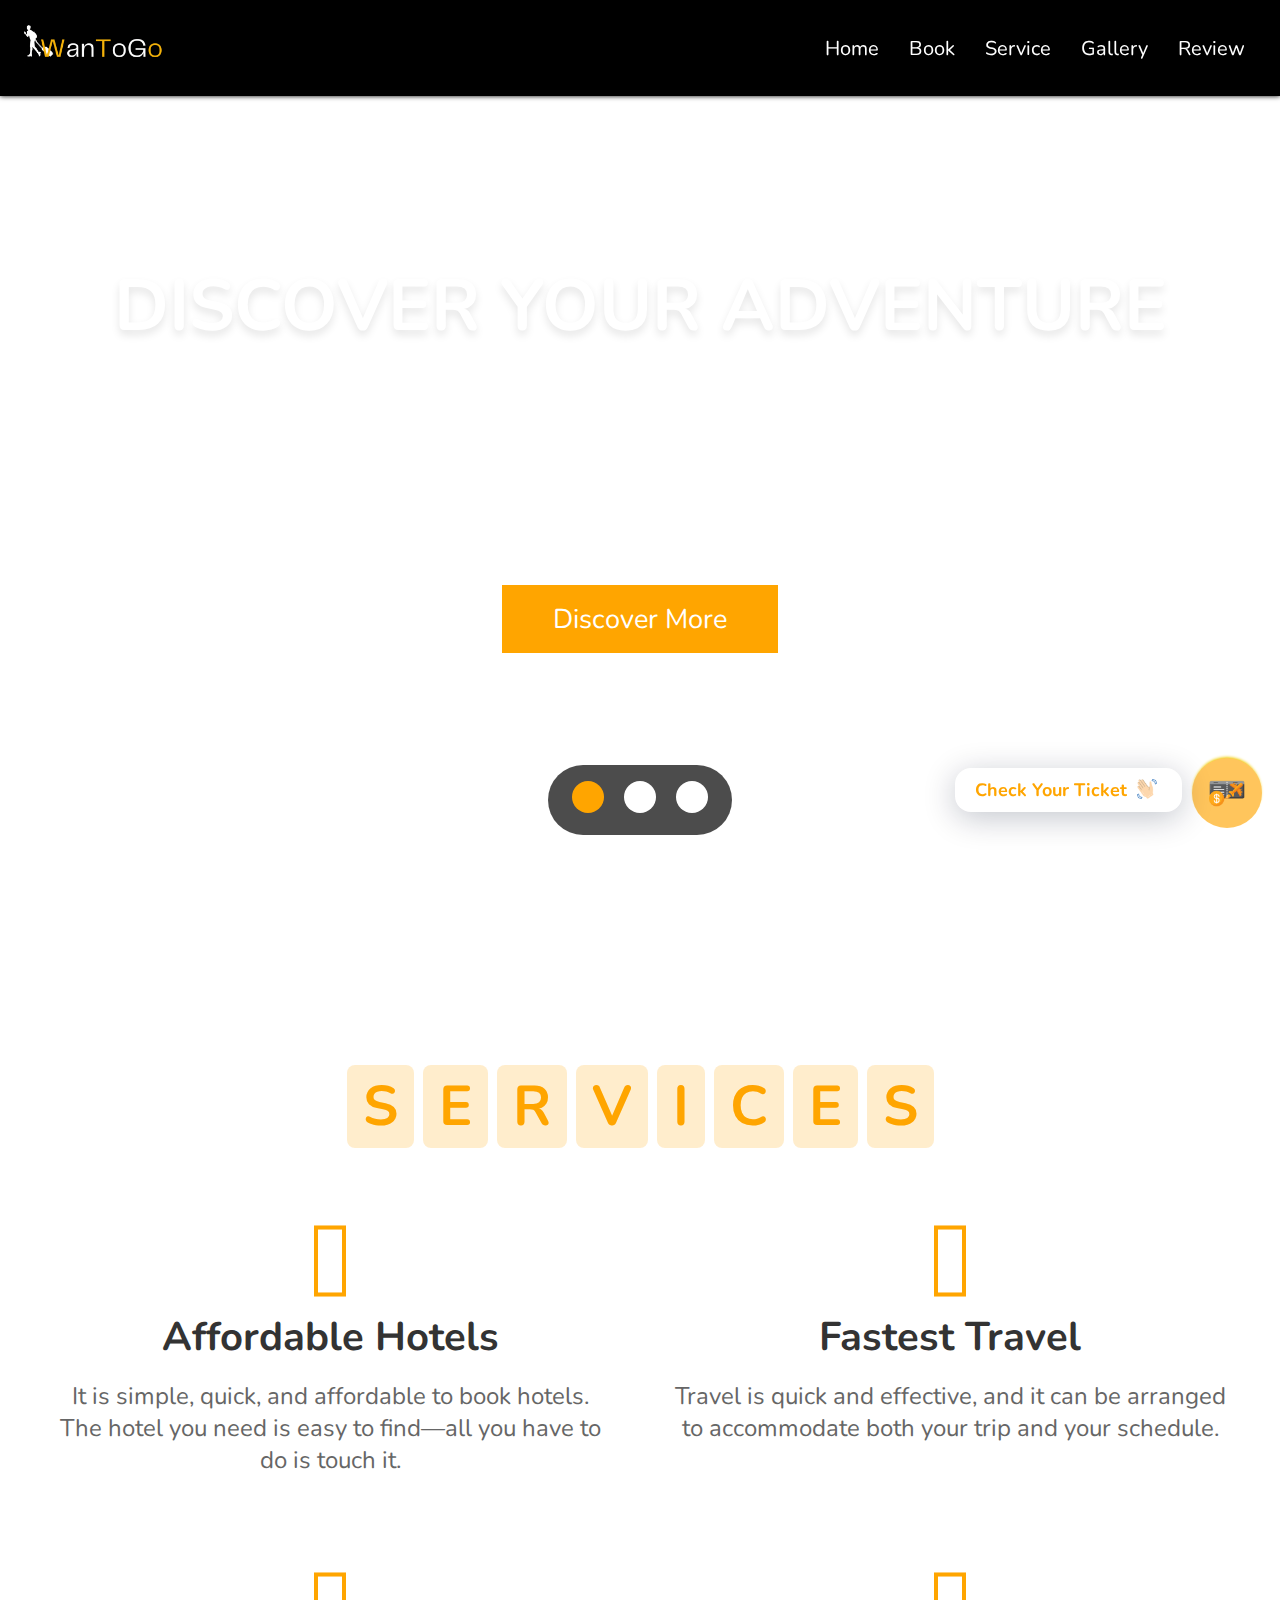
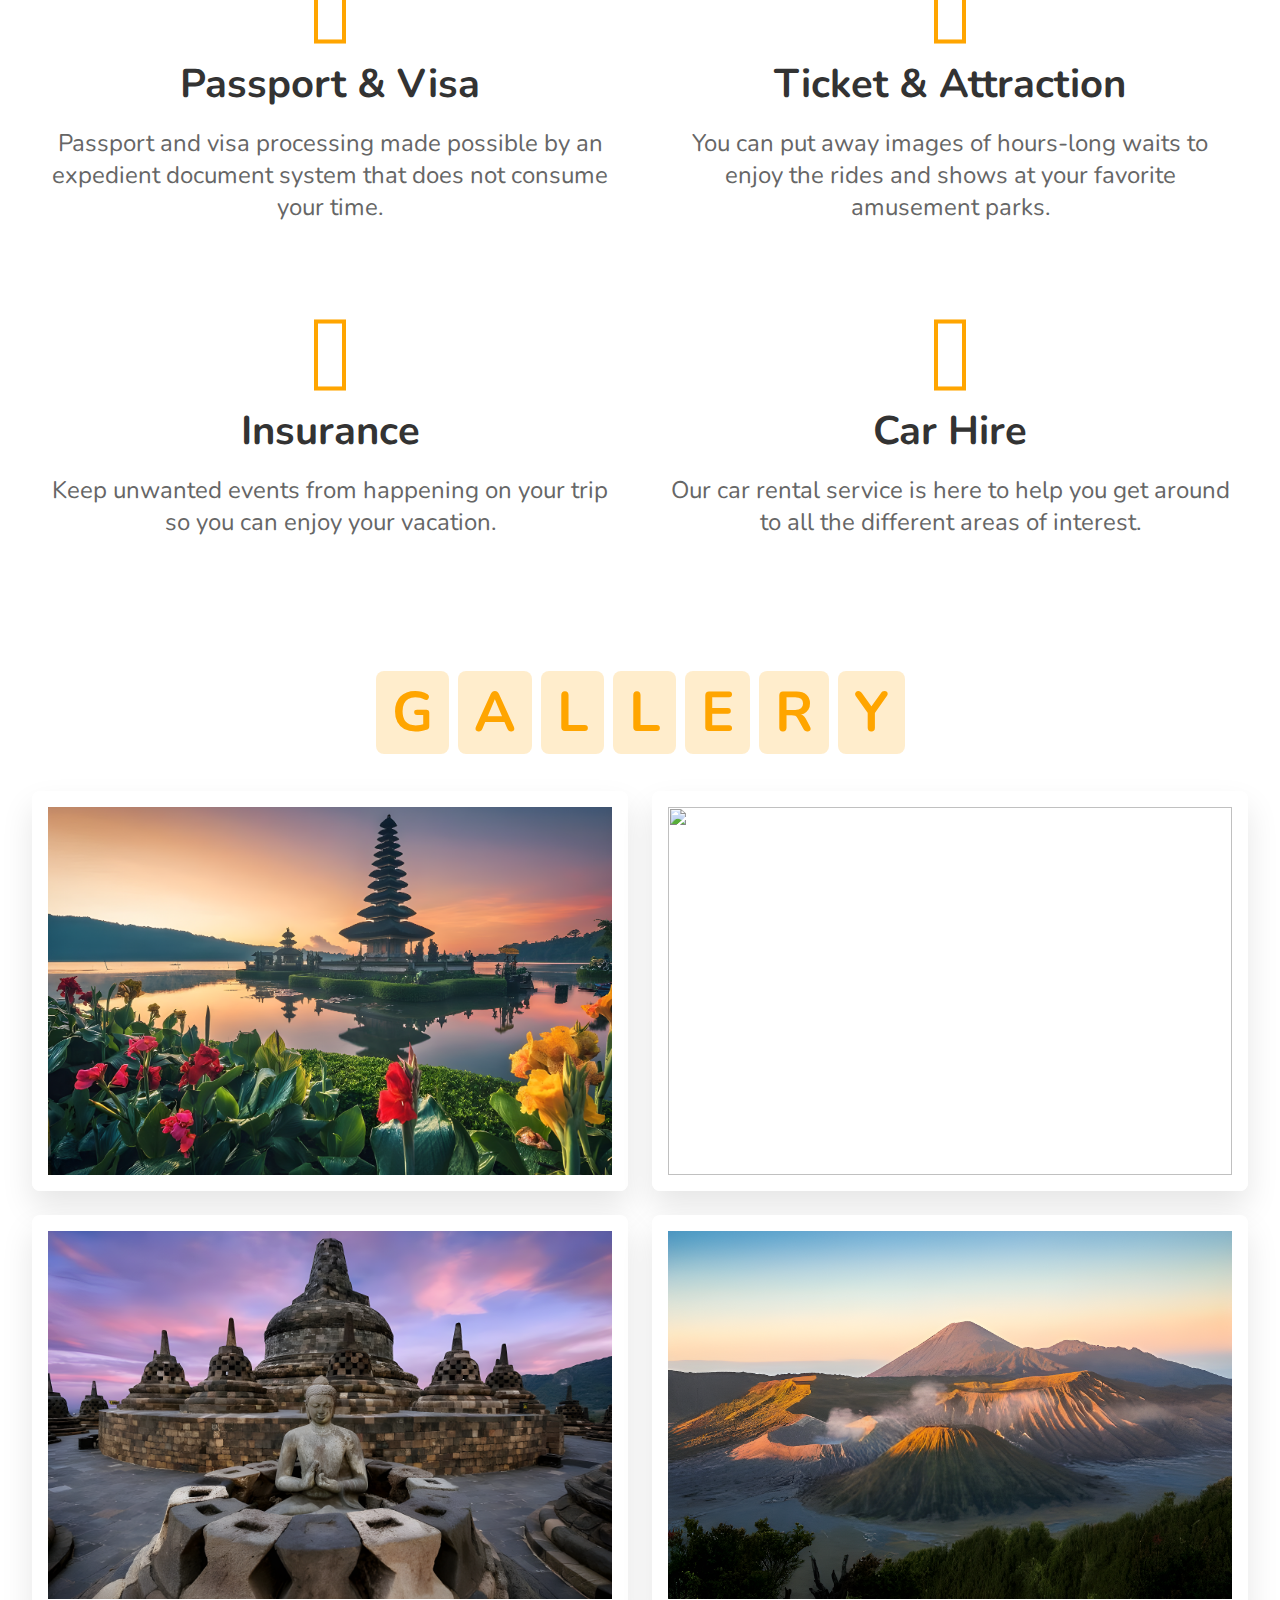
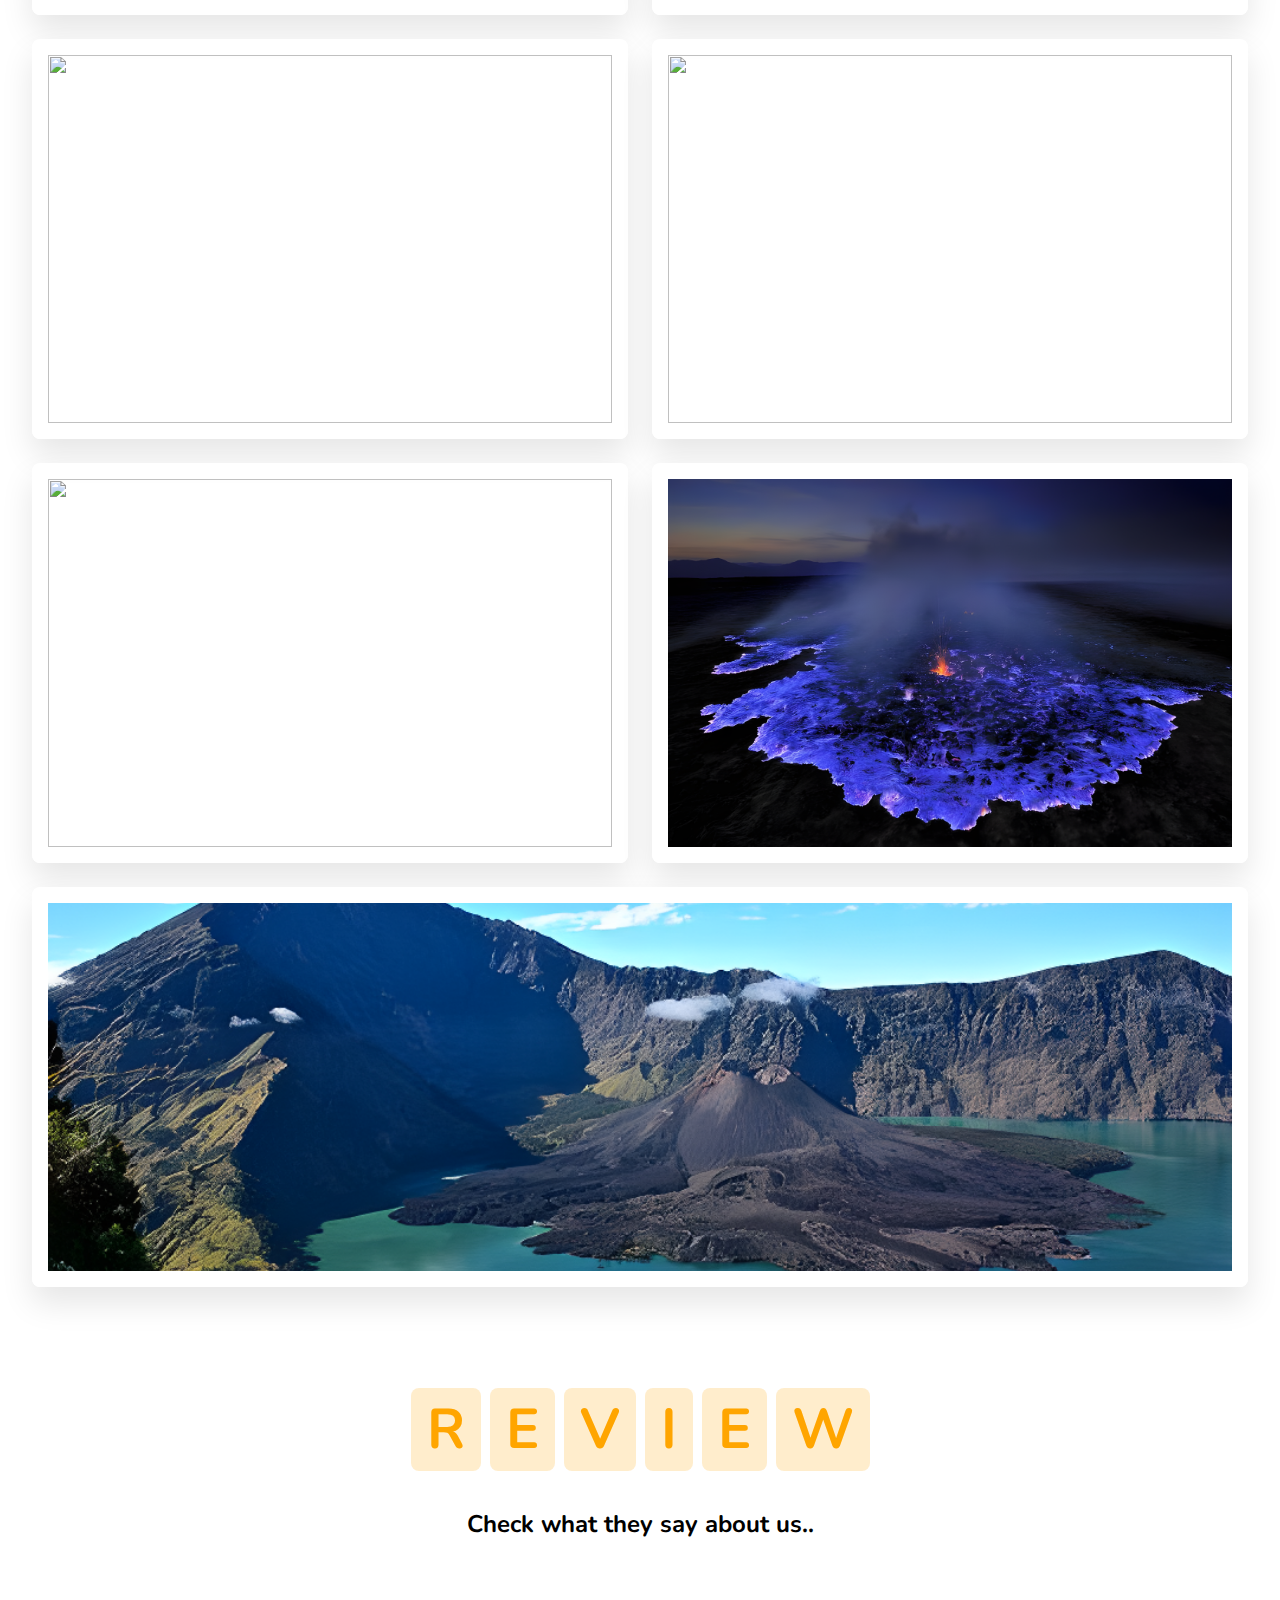
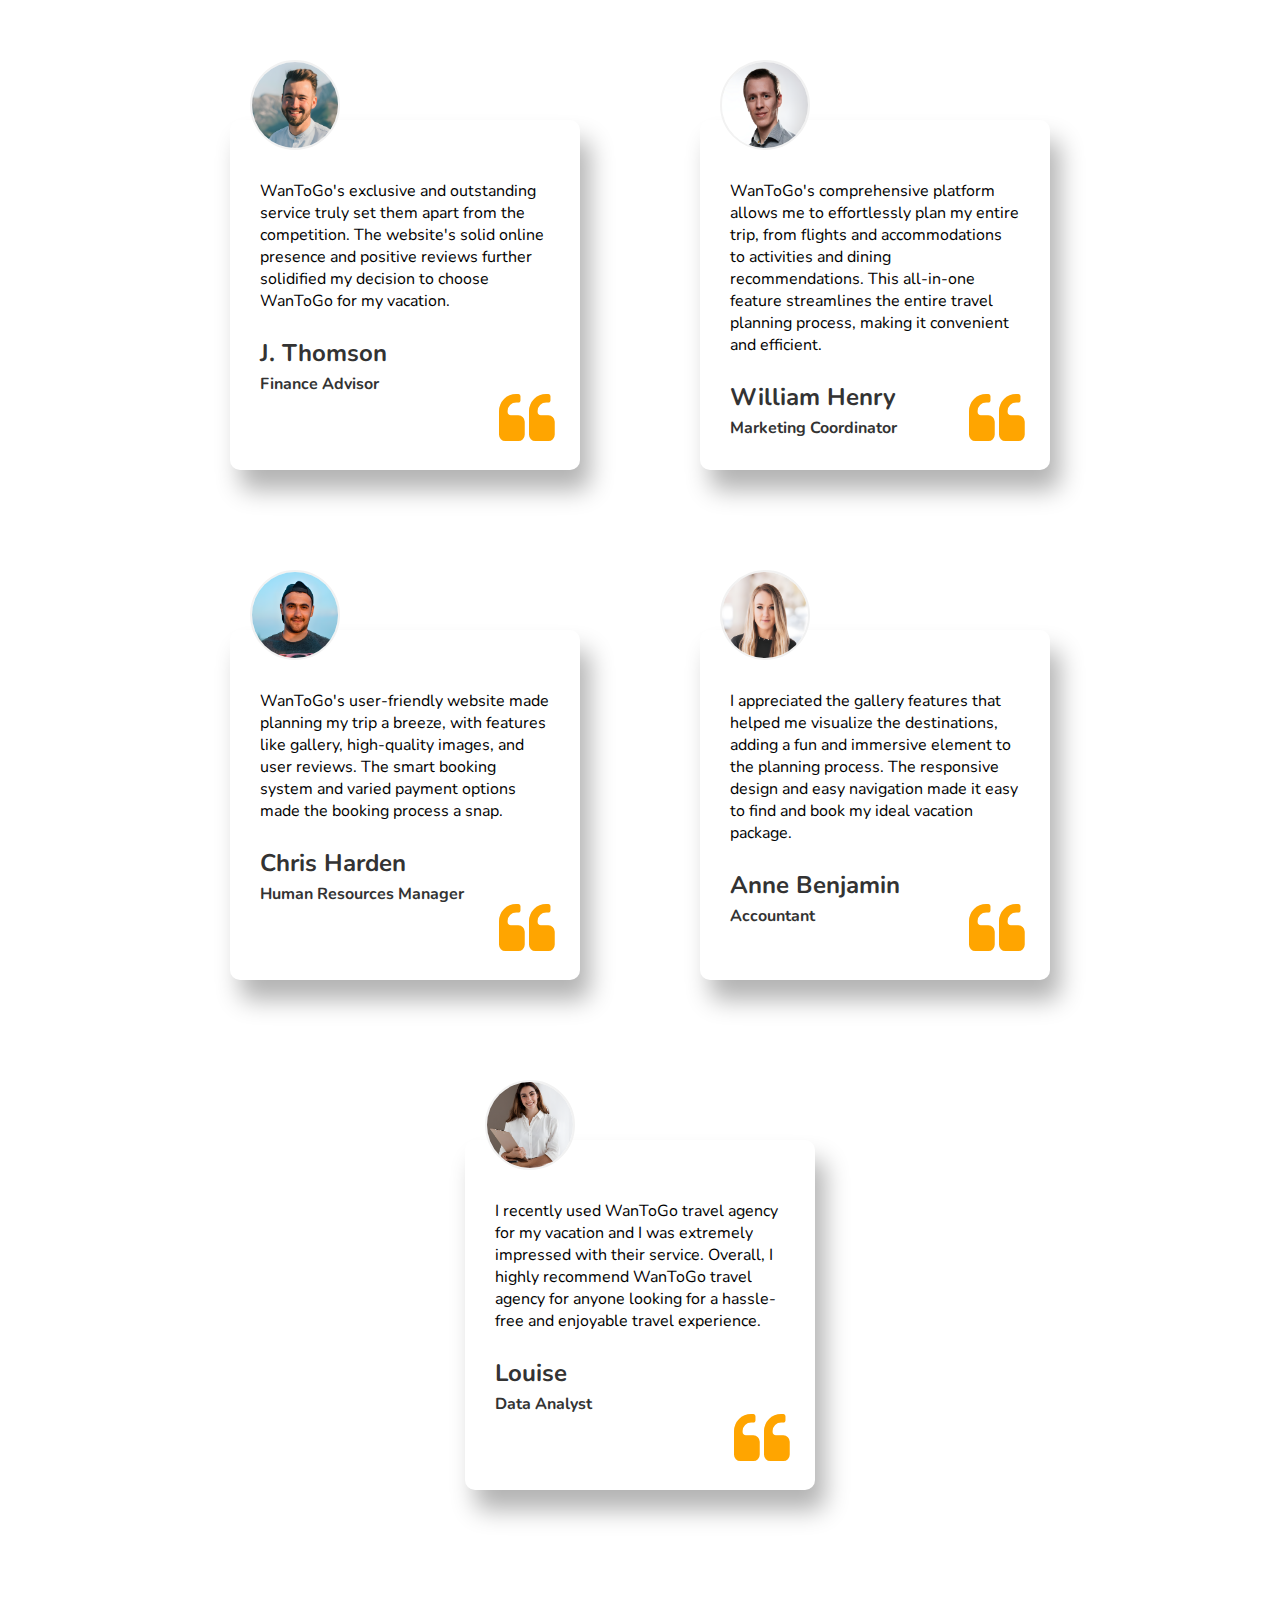
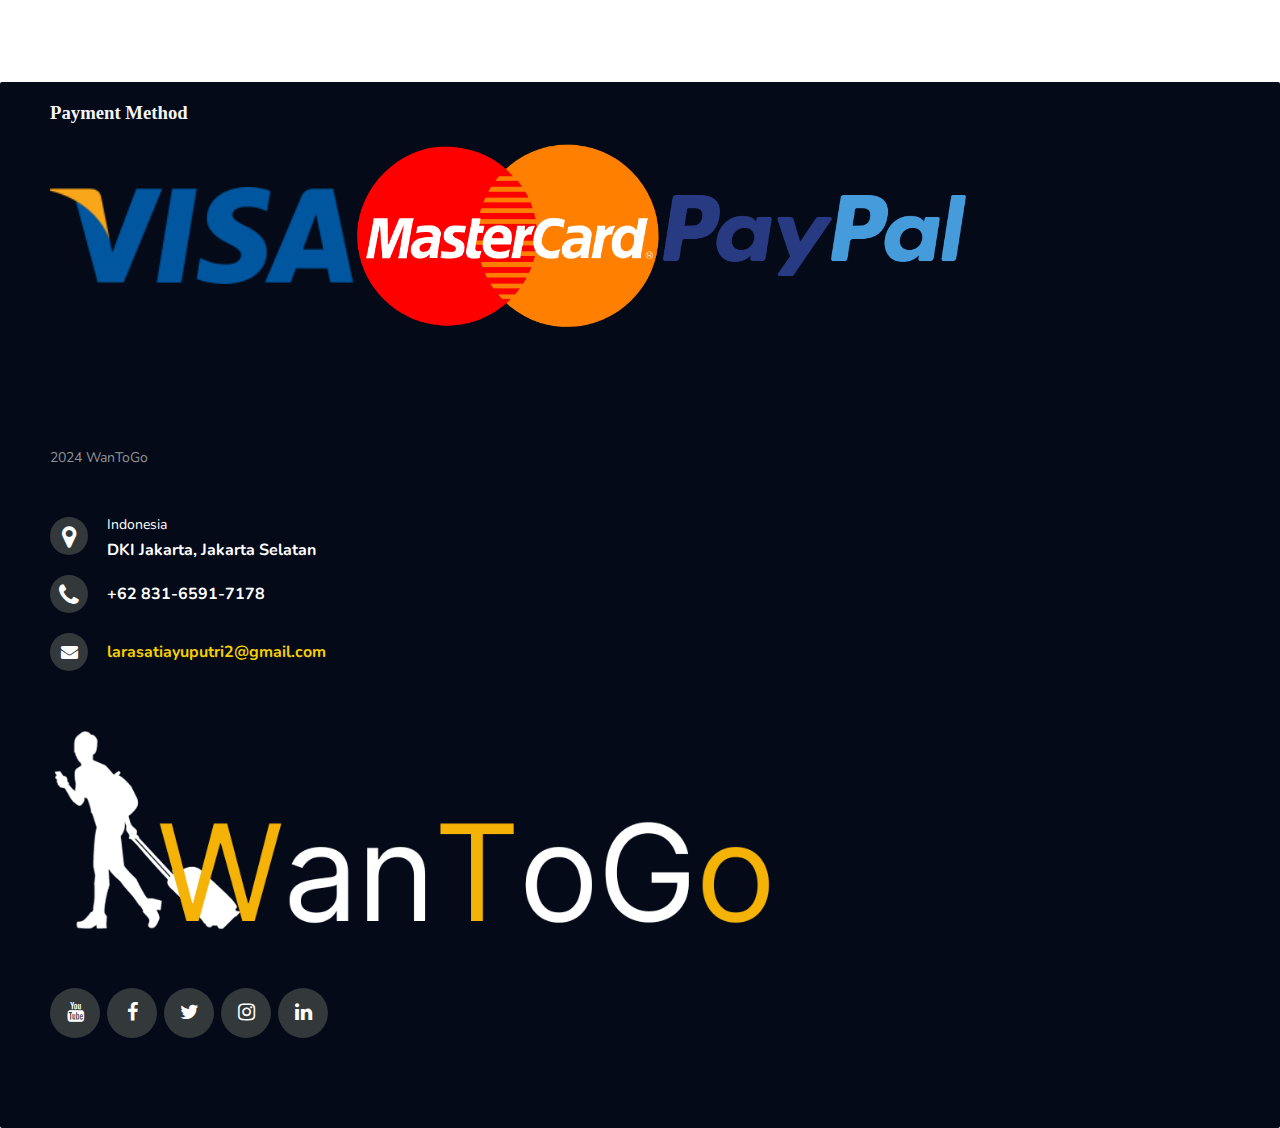
==== commit e1e97412: "Update index.html" ====
--- a/index.html
+++ b/index.html
@@ -42,7 +42,7 @@
           <a href="#home">Home</a>
         </li>
         <li>
-          <a href="./pages/book-ticket.html">Book</a>
+          <a href="./book-ticket.html">Book</a>
         </li>
         <li>
           <a href="#services">Service</a>
@@ -74,9 +74,9 @@
       </div>
 
       <div class="controls">
-        <span class="vid-btn active" data-src="./src/assets/video/video 5.mp4"></span>
-        <span class="vid-btn" data-src="./src/assets/video/video 2.mp4"></span>
-        <span class="vid-btn" data-src="./src/assets/video/video 1.mp4"></span>
+        <span class="vid-btn active" data-src="./assets/video/video 5.mp4"></span>
+        <span class="vid-btn" data-src="./assets/video/video 2.mp4"></span>
+        <span class="vid-btn" data-src="./assets/video/video 1.mp4"></span>
 
         <div class="video-container">
           <video src="./assets/video/video 5.mp4" id="video-slider" loop autoplay muted></video>
@@ -228,7 +228,7 @@
           </div>
         </div>
         <div class="box">
-          <img src="./src/assets/gallery-section/g - tumpak sewu.png" alt="" />
+          <img src="./assets/gallery-section/g - tumpak sewu.png" alt="" />
           <div class="content">
             <h3>tumpak sewu waterfall</h3>
             <p>The waterfall is overshadowed by Semeru.</p>
@@ -237,7 +237,7 @@
           </div>
         </div>
         <div class="box">
-          <img src="./src/assets/gallery-section/g - kelimutu.png" alt="" />
+          <img src="./assets/gallery-section/g - kelimutu.png" alt="" />
           <div class="content">
             <h3>lake kelimutu</h3>
             <p>
@@ -249,7 +249,7 @@
           </div>
         </div>
         <div class="box">
-          <img src="./src/assets/gallery-section/g - ijen.png" alt="" />
+          <img src="./assets/gallery-section/g - ijen.png" alt="" />
           <div class="content">
             <h3>ijen crater</h3>
             <p>
@@ -261,7 +261,7 @@
           </div>
         </div>
         <div class="box">
-          <img src="./src/assets/gallery-section/g - rinjani.png" alt="" />
+          <img src="./assets/gallery-section/g - rinjani.png" alt="" />
           <div class="content">
             <h3>mount rinjani</h3>
             <p>
@@ -296,7 +296,7 @@
       <!-- ! Review cards -->
       <div class="cards">
         <div class="card">
-          <img src="./src/assets/review-section/r-1.png" alt="" />
+          <img src="./assets/review-section/r-1.png" alt="" />
           <p>
             WanToGo's exclusive and outstanding service truly set them apart
             from the competition. The website's solid online presence and
@@ -308,7 +308,7 @@
           <i class="fa fa-quote-left" id="quote"></i>
         </div>
         <div class="card">
-          <img src="./src/assets/review-section/r-2.png" alt="" />
+          <img src="./assets/review-section/r-2.png" alt="" />
           <p>
             WanToGo's comprehensive platform allows me to effortlessly plan my
             entire trip, from flights and accommodations to activities and
@@ -321,7 +321,7 @@
           <i class="fa fa-quote-left" id="quote"></i>
         </div>
         <div class="card">
-          <img src="./src/assets/review-section/r-3.png" alt="" />
+          <img src="./assets/review-section/r-3.png" alt="" />
           <p>
             WanToGo's user-friendly website made planning my trip a breeze,
             with features like gallery, high-quality images, and user reviews.
@@ -333,7 +333,7 @@
           <i class="fa fa-quote-left" id="quote"></i>
         </div>
         <div class="card">
-          <img src="./src/assets/review-section/r-4.png" alt="" />
+          <img src="./assets/review-section/r-4.png" alt="" />
           <p>
             I appreciated the gallery features that helped me visualize the
             destinations, adding a fun and immersive element to the planning
@@ -345,7 +345,7 @@
           <i class="fa fa-quote-left" id="quote"></i>
         </div>
         <div class="card">
-          <img src="./src/assets/review-section/r-5.png" alt="" />
+          <img src="./assets/review-section/r-5.png" alt="" />
           <p>
             I recently used WanToGo travel agency for my vacation and I was
             extremely impressed with their service. Overall, I highly
@@ -363,11 +363,11 @@
 
     <!-- ! Floating check ticket starts -->
 
-    <a href="./src/pages/check-ticket.html" class="floating-parent">
+    <a href="./check-ticket.html" class="floating-parent">
       <div class="right-button"></div>
       <span class="widgetlabel">
         <strong>check your ticket</strong>
-        <img src="./src/assets/check-ticket-section/waving-hand.png" class="emoji" />
+        <img src="./assets/check-ticket-section/waving-hand.png" class="emoji" />
       </span>
     </a>
 
@@ -390,9 +390,9 @@
     <div class="footer-left">
       <h3>Payment Method</h3>
       <div class="credit-cards">
-        <img src="./src/assets/footer-section/visa.png" alt="" />
-        <img src="./src/assets/footer-section/mastercard.png" alt="" />
-        <img src="./src/assets/footer-section/paypal.png" alt="" />
+        <img src="./assets/footer-section/visa.png" alt="" />
+        <img src="./assets/footer-section/mastercard.png" alt="" />
+        <img src="./assets/footer-section/paypal.png" alt="" />
       </div>
       <p class="footer-copyright">2024 WanToGo</p>
     </div>
@@ -414,7 +414,7 @@
 
     <div class="footer-right">
       <p class="footer-about">
-        <img src="./src/assets/logo/WanToGo Logo.png" alt="" />
+        <img src="./assets/logo/WanToGo Logo.png" alt="" />
       </p>
 
       <div class="footer-media">
@@ -430,7 +430,7 @@
   <!-- ! Footer section ends -->
 
   <!-- ! Custom js file link -->
-  <script src="./src/js/index.js"></script>
+  <script src="./js/index.js"></script>
 </body>
 
 </html>
